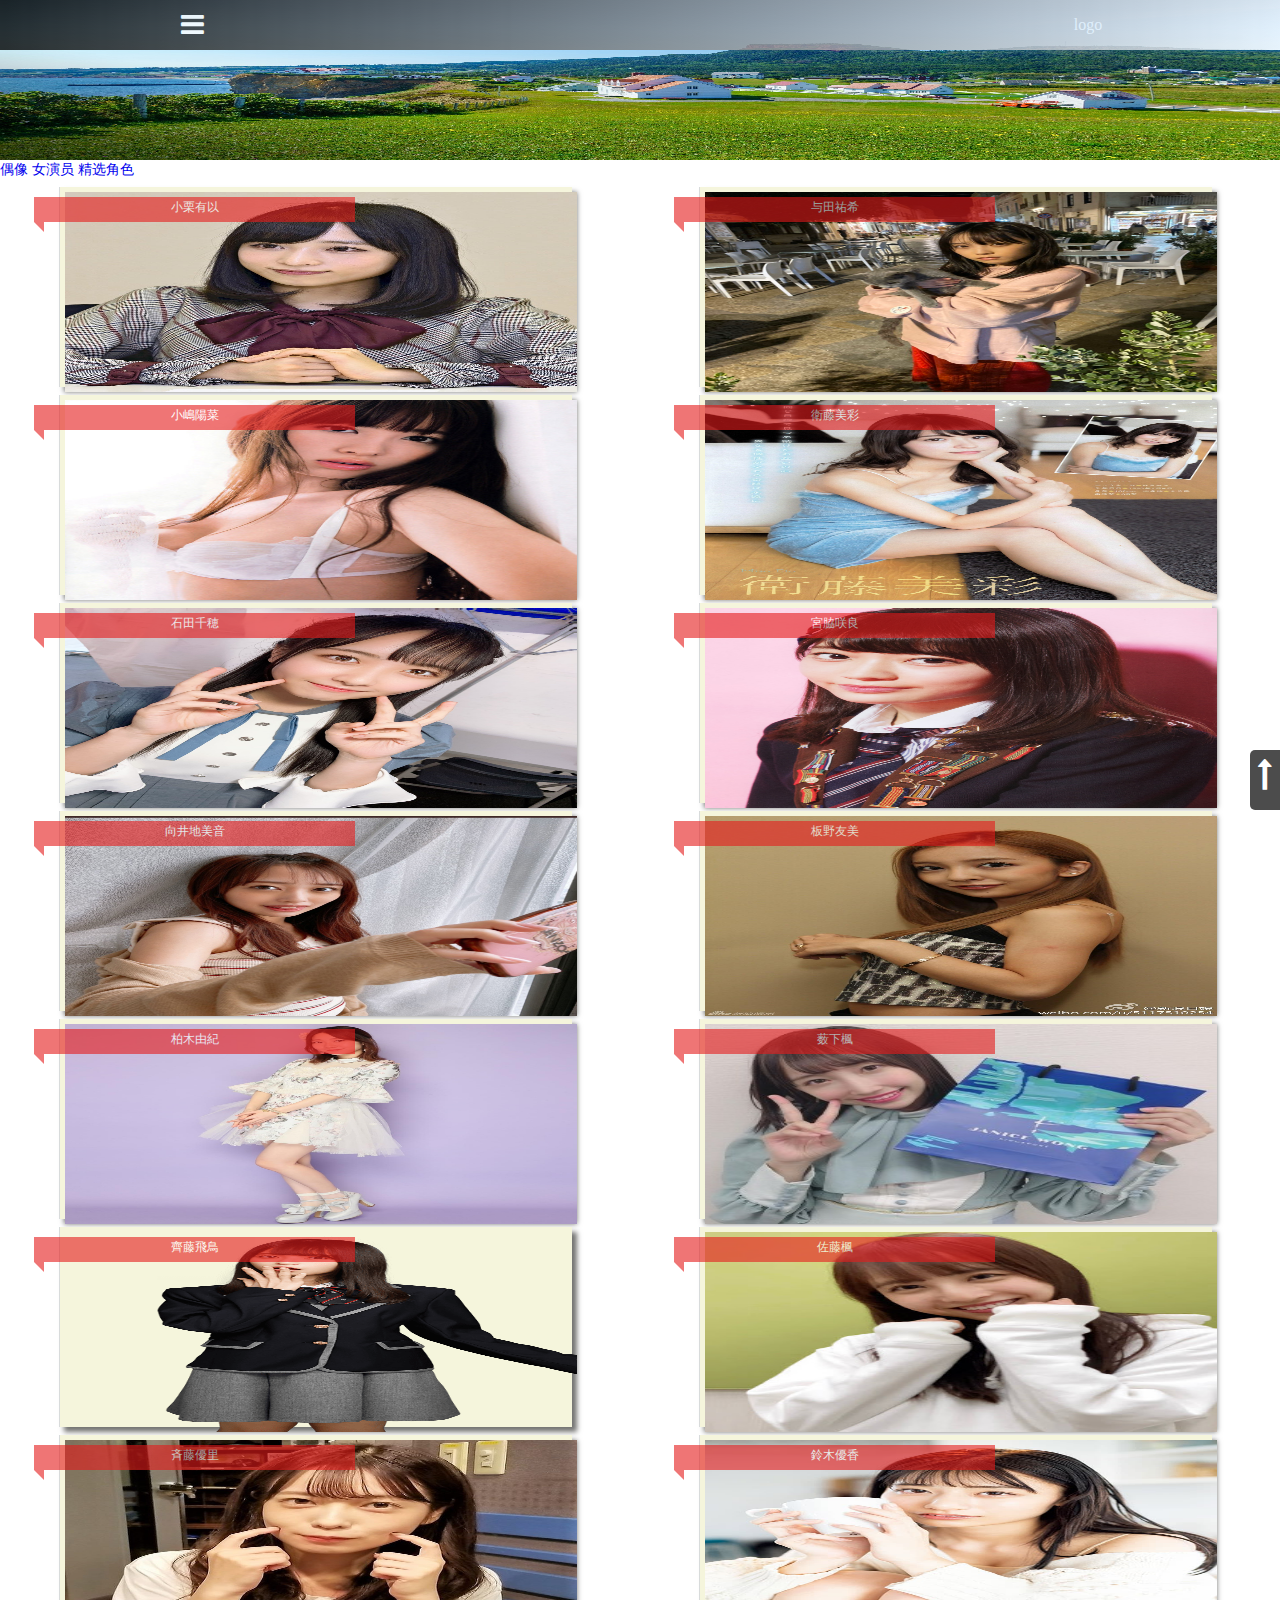
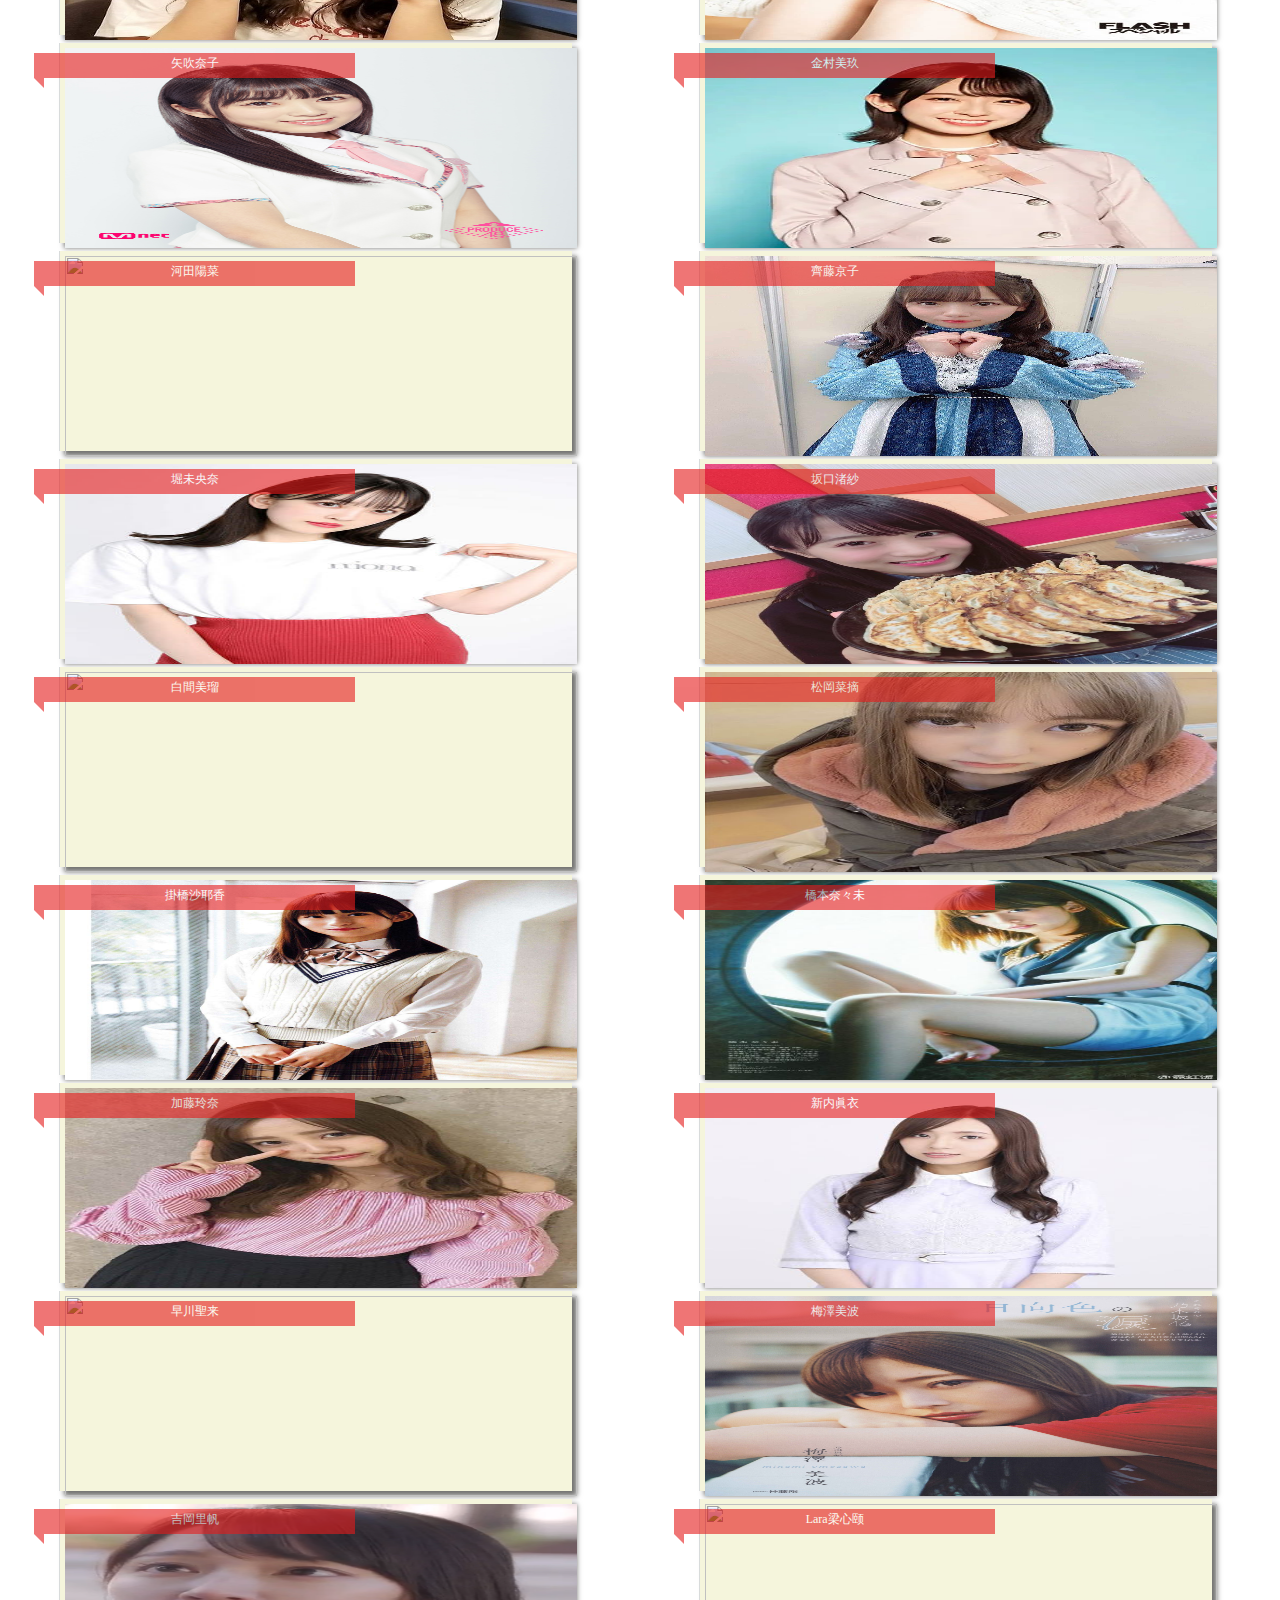
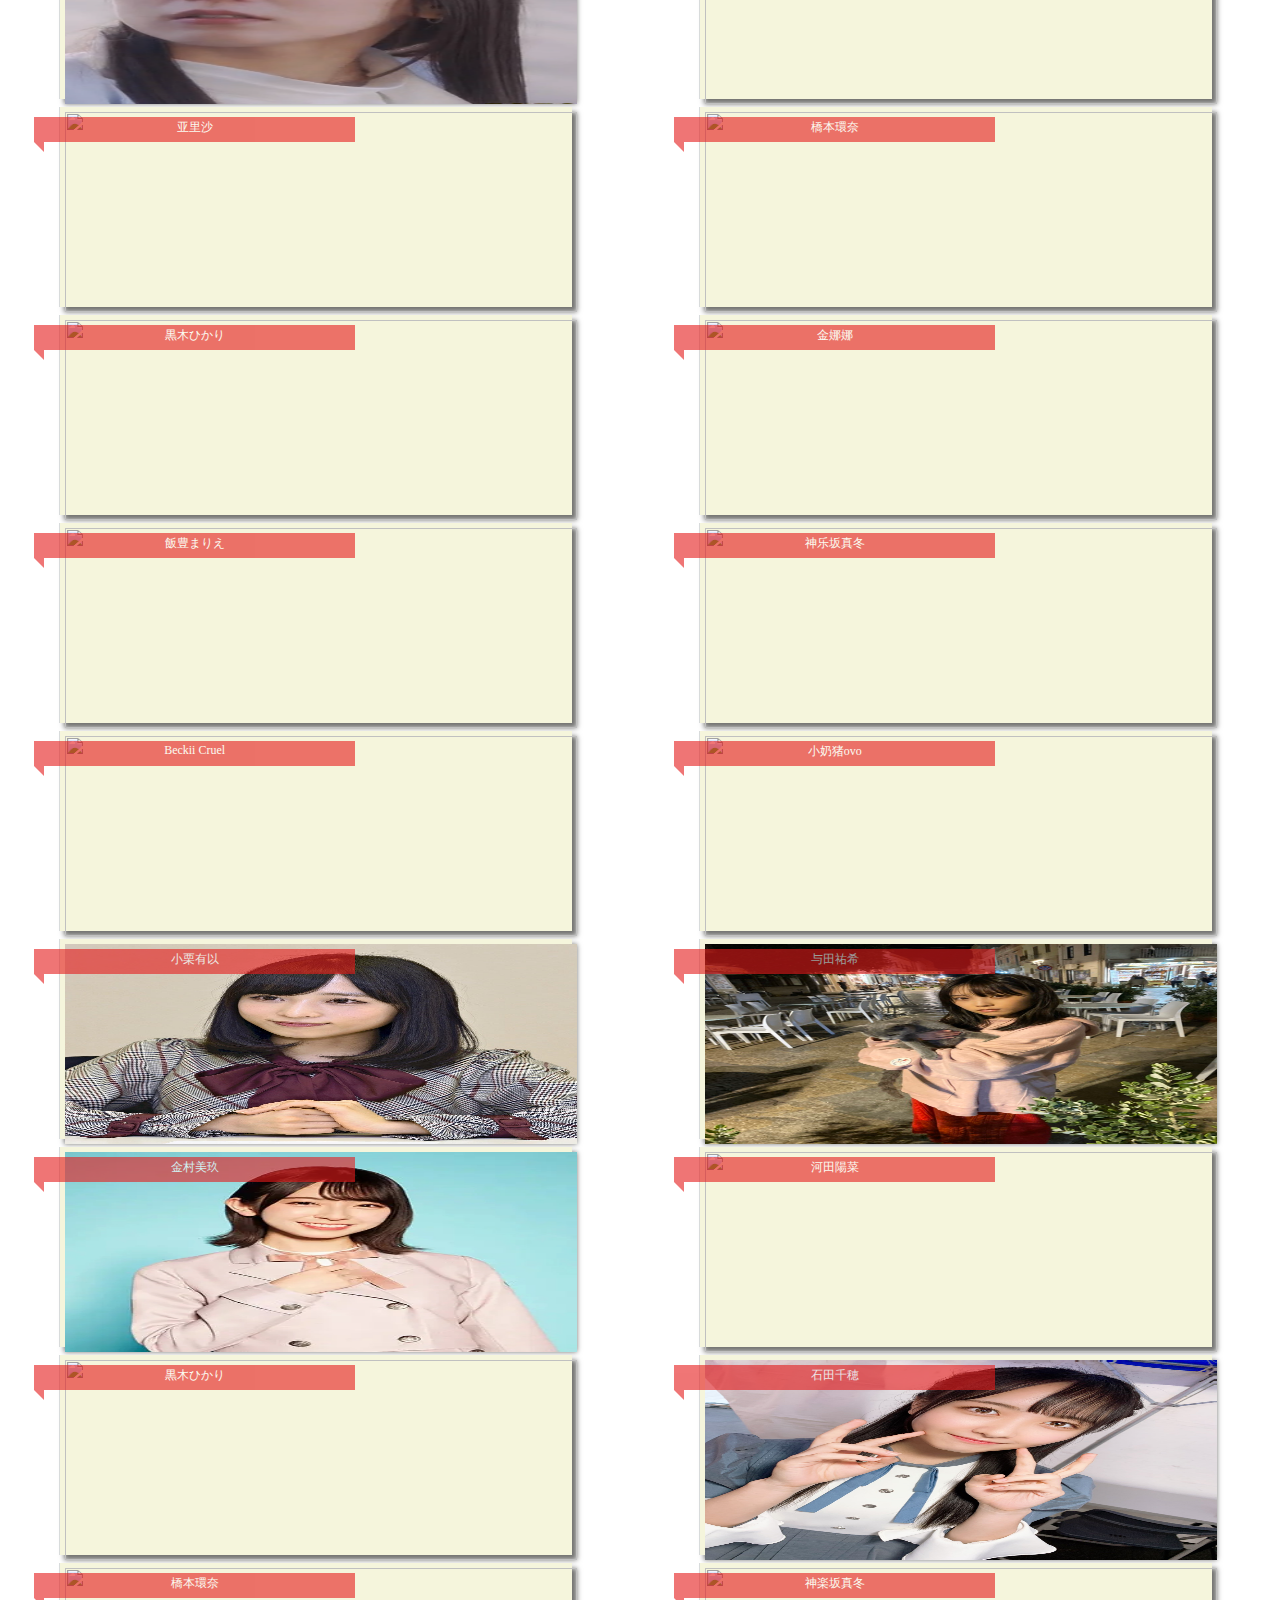
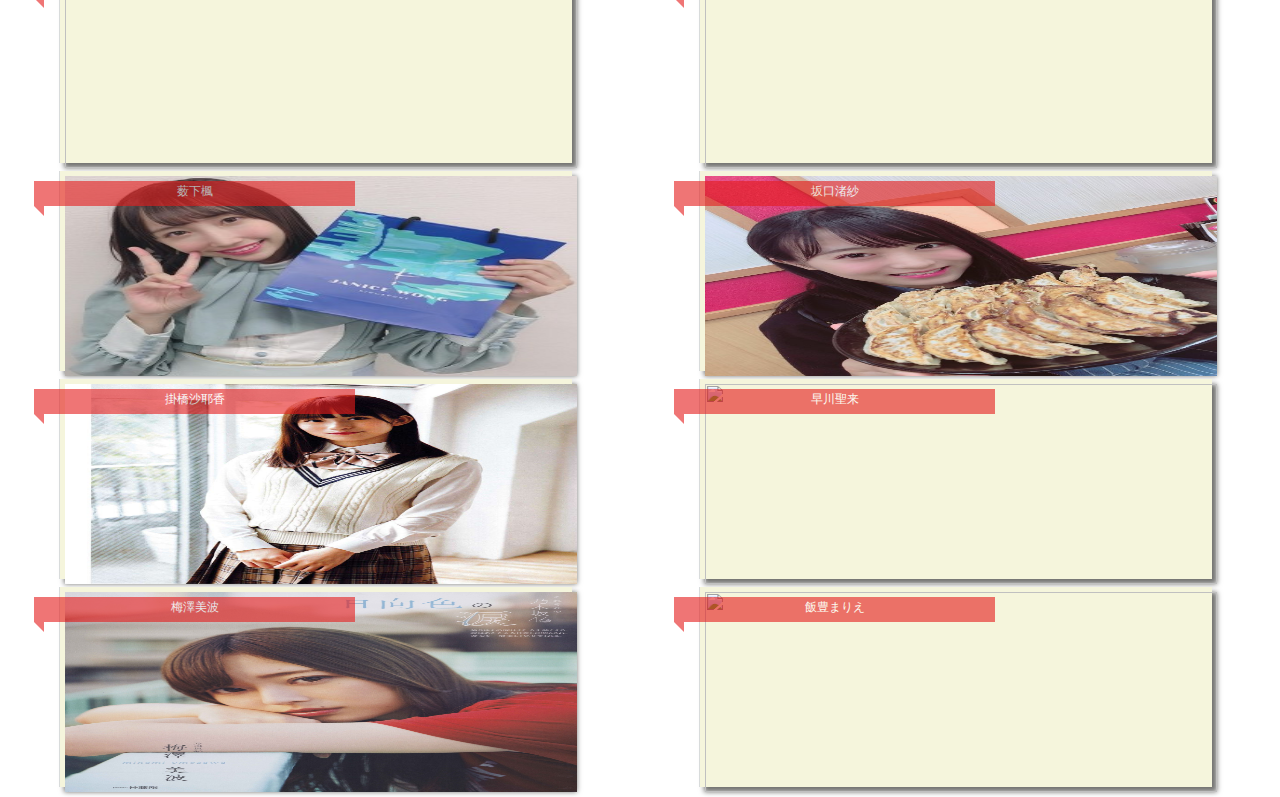
==== index.html @ 4a23c5b3 "idol" ====
<!DOCTYPE html>
<html lang="en">
<head>
    <meta charset="UTF-8">
    <meta http-equiv="X-UA-Compatible" content="IE=edge">
    <meta name="viewport" content="width=device-width, initial-scale=1.0">
    <title>lcx的偶像</title>
    <link rel="stylesheet" href="https://cdn.jsdelivr.net/npm/bootstrap@4.5.0/dist/css/bootstrap.min.css" integrity="sha384-9aIt2nRpC12Uk9gS9baDl411NQApFmC26EwAOH8WgZl5MYYxFfc+NcPb1dKGj7Sk" crossorigin="anonymous">
    <link rel="stylesheet" type="text/css" href="css/index.css">
    <link rel="stylesheet" href="font-awesome-4.7.0/css/font-awesome.min.css">
</head>
<body>
    <nav id="bar">
         <div class="n-l" id="open-bar">
            <button type="button"><i class="fa fa-bars fa-2x" aria-hidden="true" style="color: white;"></i></button>
         </div>
         <div class="n-c"></div>
         <div class="n-r">logo</div>
         <div class="bar-second">
             <div class="bar-second-item"><a href="javascript:;" class="link">偶像</a></div>
             <div class="bar-second-item"><a href="javascript:;" class="link">演员</a></div>
             <div class="bar-second-item"><a href="javascript:;" class="link">女优</a></div>
         </div>
    </nav>
    <div class="banner" id="receive-back-top"><img src="img/banner.jpg" width="100%" height="100%"></div>
    <nav class="d-flex justify-content-center">
        <div class="nav nav-tabs" id="nav-tab" role="tablist">
          <a class="nav-link active" id="nav-home-tab" data-toggle="tab" href="#idol" role="tab" aria-controls="nav-home" aria-selected="true">偶像</a>
          <a class="nav-link" id="nav-profile-tab" data-toggle="tab" href="#joyu" role="tab" aria-controls="nav-profile" aria-selected="false">女演员</a>
          <a class="nav-link" id="nav-contact-tab" data-toggle="tab" href="#jx" role="tab" aria-controls="nav-contact" aria-selected="false">精选角色</a>
        </div>
      </nav>
      <div class="tab-content" id="nav-tabContent">
        <div class="tab-pane fade show active" id="idol" role="tabpanel" aria-labelledby="nav-home-tab">
              <div class="r">
                  <div class="box" id="s1">
                        <div class="sign">
                            <div class="sign-t">小栗有以</div>
                            <div class="sign-b"></div>
                        </div>  
                        <div class="box-content"><img src="img/idol/小栗有以.jpg"></div>   
                  </div>
                  <div class="box" id="s2">
                        <div class="sign">
                            <div class="sign-t">与田祐希</div>
                            <div class="sign-b"></div>
                        </div>  
                        <div class="box-content"><img src="img/idol/与田祐希.jpg"></div>  
                  </div>
              </div><!--r--> 
              <div class="r">
                <div class="box" id="s3">
                    <div class="sign">
                        <div class="sign-t">小嶋陽菜</div>
                        <div class="sign-b"></div>
                    </div>
                    <div class="box-content"><img src="img/idol/小嶋阳菜.jpg"></div>
                </div>
                <div class="box" id="s4">
                    <div class="sign">
                        <div class="sign-t">衛藤美彩</div>
                        <div class="sign-b"></div>
                    </div>
                    <div class="box-content"><img src="img/idol/卫藤美彩.jpg"></div>
                </div>
            </div><!--r-->
            <div class="r">
                <div class="box" id="s5">
                    <div class="sign">
                        <div class="sign-t">石田千穂</div>
                        <div class="sign-b"></div>
                    </div>
                    <div class="box-content"><img src="img/idol/石田千穗.jpg"></div>
                </div>
                <div class="box" id="s6">
                    <div class="sign">
                        <div class="sign-t">宮脇咲良</div>
                        <div class="sign-b"></div>
                    </div>
                    <div class="box-content"><img src="img/idol/宫胁咲良.jpg"></div>
                </div>
            </div><!--r-->  
            <div class="r">
                <div class="box" id="s7">
                    <div class="sign">
                        <div class="sign-t">向井地美音</div>
                        <div class="sign-b"></div>
                    </div>
                    <div class="box-content"><img src="img/idol/向井地美音.png"></div>
                </div>
                <div class="box" id="s8">
                    <div class="sign">
                        <div class="sign-t">板野友美</div>
                        <div class="sign-b"></div>
                    </div>
                    <div class="box-content"><img src="img/idol/板野友美.jpg"></div>
                </div>
            </div><!--r-->   
            <div class="r">
                <div class="box" id="s9">
                    <div class="sign">
                        <div class="sign-t">柏木由紀</div>
                        <div class="sign-b"></div>
                    </div>
                    <div class="box-content"><img src="img/idol/柏木由纪.jpg"></div>
                </div>
                <div class="box" id="s10">
                    <div class="sign">
                        <div class="sign-t">薮下楓</div>
                        <div class="sign-b"></div>
                    </div>
                    <div class="box-content"><img src="img/idol/薮下枫.png"></div>
                </div>
            </div><!--r-->  
            <div class="r">
                <div class="box" id="s11">
                    <div class="sign">
                        <div class="sign-t">齊藤飛鳥</div>
                        <div class="sign-b"></div>
                    </div>
                    <div class="box-content"><img src="img/idol/斋藤飞鸟.png"></div>
                </div>
                <div class="box" id="s12">
                    <div class="sign">
                        <div class="sign-t">佐藤楓</div>
                        <div class="sign-b"></div>
                    </div>
                    <div class="box-content"><img src="img/idol/佐藤枫.png"></div>
                </div>
            </div><!--r-->
            <div class="r">
                <div class="box" id="s13">
                    <div class="sign">
                        <div class="sign-t">斉藤優里</div>
                        <div class="sign-b"></div>
                    </div>
                    <div class="box-content"><img src="img/idol/斉藤优里.jpg"></div>
                </div>
                <div class="box" id="s14">
                    <div class="sign">
                        <div class="sign-t">鈴木優香</div>
                        <div class="sign-b"></div>
                    </div>
                    <div class="box-content"><img src="img/idol/鈴木優香.jpg"></div>
                </div>
            </div><!--r-->  
            <div class="r">
                <div class="box" id="s15">
                    <div class="sign">
                        <div class="sign-t">矢吹奈子</div>
                        <div class="sign-b"></div>
                    </div>
                    <div class="box-content"><img src="img/idol/矢吹奈子.jpg"></div>
                </div>
                <div class="box" id="s16">
                    <div class="sign">
                        <div class="sign-t">金村美玖</div>
                        <div class="sign-b"></div>
                    </div>
                    <div class="box-content"><img src="img/idol/金村美玖.jpg"></div>
                </div>
            </div><!--r--> 
            <div class="r">
                <div class="box" id="s17">
                    <div class="sign">
                        <div class="sign-t">河田陽菜</div>
                        <div class="sign-b"></div>
                    </div>
                    <div class="box-content"><img src="https://i0.hdslb.com/bfs/article/1a921a3b283b0f89518cf39383d1ecdc8a4c3ae9.jpg@942w_1415h_progressive.webp"></div>
                </div>
                <div class="box" id="s18">
                    <div class="sign">
                        <div class="sign-t">齊藤京子</div>
                        <div class="sign-b"></div>
                    </div>
                    <div class="box-content"><img src="img/idol/齐藤京子.jpg"></div>
                </div>
            </div><!--r--> 
            <div class="r">
                <div class="box" id="s19">
                    <div class="sign">
                        <div class="sign-t">堀未央奈</div>
                        <div class="sign-b"></div>
                    </div>
                    <div class="box-content"><img src="img/idol/堀未央奈.png"></div>
                </div>
                <div class="box" id="s20">
                    <div class="sign">
                        <div class="sign-t">坂口渚紗</div>
                        <div class="sign-b"></div>
                    </div>
                    <div class="box-content"><img src="img/idol/坂口渚沙.jpg"></div>
                </div>
            </div><!--r--> 
            <div class="r">
                <div class="box" id="s21">
                    <div class="sign">
                        <div class="sign-t">白間美瑠</div>
                        <div class="sign-b"></div>
                    </div>
                    <div class="box-content"><img src="img/idol/白间美瑠.jpg"></div>
                </div>
                <div class="box" id="s22">
                    <div class="sign">
                        <div class="sign-t">松岡菜摘</div>
                        <div class="sign-b"></div>
                    </div>
                    <div class="box-content"><img src="img/idol/松冈菜摘.jpg"></div>
                </div>
            </div><!--r-->
            <div class="r">
                <div class="box" id="s23">
                    <div class="sign">
                        <div class="sign-t">掛橋沙耶香</div>
                        <div class="sign-b"></div>
                    </div>
                    <div class="box-content"><img src="img/idol/挂桥沙耶香.jpg"></div>
                </div>
                <div class="box" id="s24">
                    <div class="sign">
                        <div class="sign-t">橋本奈々未</div>
                        <div class="sign-b"></div>
                    </div>
                    <div class="box-content"><img src="img/idol/桥本奈奈末.jpg"></div>
                </div>
            </div><!--r-->
            <div class="r">
                <div class="box" id="s25">
                    <div class="sign">
                        <div class="sign-t">加藤玲奈</div>
                        <div class="sign-b"></div>
                    </div>
                    <div class="box-content"><img src="img/idol/加藤玲奈.jpg"></div>
                </div>
                <div class="box" id="s26">
                    <div class="sign">
                        <div class="sign-t">新内眞衣</div>
                        <div class="sign-b"></div>
                    </div>
                    <div class="box-content"><img src="img/idol/新内眞衣.jpg"></div>
                </div>
            </div><!--r-->
            <div class="r">
                <div class="box" id="s27">
                    <div class="sign">
                        <div class="sign-t">早川聖来</div>
                        <div class="sign-b"></div>
                    </div>
                    <div class="box-content"><img src="https://gimg2.baidu.com/image_search/src=http%3A%2F%2Fimglf6.nosdn0.126.net%2Fimg%2FN01EMXM3eVcrRmU5N3VXZ0JlNDA1YnNHQjBpcUpub0VacTU3andpUGJ0RC9TTyt5eGRKd3F3PT0.jpg%3FimageView%26thumbnail%3D1680x0%26quality%3D96%26stripmeta%3D0%26type%3Djpg&refer=http%3A%2F%2Fimglf6.nosdn0.126.net&app=2002&size=f9999,10000&q=a80&n=0&g=0n&fmt=jpeg?sec=1637222295&t=ecaecf03184fb84f9c1bf290fd1bba76"></div>
                </div>
                <div class="box" id="s28">
                    <div class="sign">
                        <div class="sign-t">梅澤美波</div>
                        <div class="sign-b"></div>
                    </div>
                    <div class="box-content"><img src="img/idol/梅泽美波.jpg"></div>
                </div>
            </div><!--r-->
        </div><!--tab-pane-->
        <div class="tab-pane fade" id="joyu" role="tabpanel" aria-labelledby="nav-profile-tab">
            <div class="r">
                <div class="box" id="s29">
                    <div class="sign">
                        <div class="sign-t">吉岡里帆</div>
                        <div class="sign-b"></div>
                    </div>
                    <div class="box-content"><img src="img/idol/riho.png"></div>
                </div>
                <div class="box" id="s30">
                    <div class="sign">
                        <div class="sign-t">Lara梁心颐</div>
                        <div class="sign-b"></div>
                    </div>
                    <div class="box-content"><img src="https://besa-lcx.github.io/rank/img/joyu/lara-2.png"></div>
                </div>
            </div><!--r-->
            <div class="r">
                <div class="box" id="s31">
                    <div class="sign">
                        <div class="sign-t">亚里沙</div>
                        <div class="sign-b"></div>
                    </div>
                    <div class="box-content"><img src="https://besa-lcx.github.io/rank/img/joyu/1.2485424044373048727.jpg"></div>
                </div>
                <div class="box" id="s32">
                    <div class="sign">
                        <div class="sign-t">橋本環奈</div>
                        <div class="sign-b"></div>
                    </div>
                    <div class="box-content"><img src="https://besa-lcx.github.io/rank/img/joyu/2.p2494249026.jpg"></div>
                </div>
            </div><!--r-->
            <div class="r">
                <div class="box" id="s33">
                    <div class="sign">
                        <div class="sign-t">黒木ひかり</div>
                        <div class="sign-b"></div>
                    </div>
                    <div class="box-content"><img src="https://img9.doubanio.com/view/photo/l/public/p2628568566.webp"></div>
                </div>
                <div class="box" id="s34">
                    <div class="sign">
                        <div class="sign-t">金娜娜</div>
                        <div class="sign-b"></div>
                    </div>
                    <div class="box-content"><img src="https://besa-lcx.github.io/rank/img/joyu/%E9%87%91%E5%A8%9C%E5%A8%9C.PNG"></div>
                </div>
            </div><!--r-->
            <div class="r">
                <div class="box" id="s35">
                    <div class="sign">
                        <div class="sign-t">飯豊まりえ</div>
                        <div class="sign-b"></div>
                    </div>
                    <div class="box-content"><img src="https://besa-lcx.github.io/rank/img/joyu/%E9%A5%AD%E4%B8%B0%E4%B8%87%E7%90%86%E6%B1%9F.jpg"></div>
                </div>
                <div class="box" id="s36">
                    <div class="sign">
                        <div class="sign-t">神乐坂真冬</div>
                        <div class="sign-b"></div>
                    </div>
                    <div class="box-content"><img src="https://besa-lcx.github.io/rank/img/joyu/%E7%A5%9E%E4%B9%90%E5%9D%82%E7%9C%9F%E5%86%AC.jpg"></div>
                </div>
            </div><!--r-->
            <div class="r">
                <div class="box" id="s37">
                    <div class="sign">
                        <div class="sign-t">Beckii Cruel</div>
                        <div class="sign-b"></div>
                    </div>
                    <div class="box-content"><img src="https://besa-lcx.github.io/rank/img/joyu/%E8%B4%9D%E9%BD%90%C2%B7%E5%BA%93%E5%B0%94.jpg"></div>
                </div>
                <div class="box" id="s38">
                    <div class="sign">
                        <div class="sign-t">小奶猪ovo</div>
                        <div class="sign-b"></div>
                    </div>
                    <div class="box-content"><img src="https://besa-lcx.github.io/rank/img/joyu/%E5%B0%8F%E5%A5%B6%E7%8C%AAovo.jpg"></div>
                </div>
            </div><!--r-->
        </div>
        <div class="tab-pane fade" id="jx" role="tabpanel" aria-labelledby="nav-contact-tab">
            <div class="r">
                <div class="box" id="s39">
                    <div class="sign">
                        <div class="sign-t">小栗有以</div>
                        <div class="sign-b"></div>
                    </div>
                    <div class="box-content"><img src="img/idol/小栗有以.jpg"></div>
                </div>
                <div class="box" id="s40">
                    <div class="sign">
                        <div class="sign-t">与田祐希</div>
                        <div class="sign-b"></div>
                    </div>
                    <div class="box-content"><img src="img/idol/与田祐希.jpg"></div>
                </div>
            </div><!--r-->
            <div class="r">
                <div class="box" id="s41">
                    <div class="sign">
                        <div class="sign-t">金村美玖</div>
                        <div class="sign-b"></div>
                    </div>
                    <div class="box-content"><img src="img/idol/金村美玖.jpg"></div>
                </div>
                <div class="box" id="s42">
                    <div class="sign">
                        <div class="sign-t">河田陽菜</div>
                        <div class="sign-b"></div>
                    </div>
                    <div class="box-content"><img src="https://i0.hdslb.com/bfs/article/1a921a3b283b0f89518cf39383d1ecdc8a4c3ae9.jpg@942w_1415h_progressive.webp"></div>
                </div>
            </div><!--r-->
            <div class="r">
                <div class="box" id="s43">
                    <div class="sign">
                        <div class="sign-t">黒木ひかり</div>
                        <div class="sign-b"></div>
                    </div>
                    <div class="box-content"><img src="https://img9.doubanio.com/view/photo/l/public/p2628568566.webp"></div>
                </div>
                <div class="box" id="s44">
                    <div class="sign">
                        <div class="sign-t">石田千穂</div>
                        <div class="sign-b"></div>
                    </div>
                    <div class="box-content"><img src="img/idol/石田千穗.jpg"></div>
                </div>
            </div><!--r-->
            <div class="r">
                <div class="box" id="s45">
                    <div class="sign">
                        <div class="sign-t">橋本環奈</div>
                        <div class="sign-b"></div>
                    </div>
                    <div class="box-content"><img src="https://besa-lcx.github.io/rank/img/joyu/2.p2494249026.jpg"></div>
                </div>
                <div class="box" id="s46">
                    <div class="sign">
                        <div class="sign-t">神楽坂真冬</div>
                        <div class="sign-b"></div>
                    </div>
                    <div class="box-content"><img src="https://besa-lcx.github.io/rank/img/joyu/%E7%A5%9E%E4%B9%90%E5%9D%82%E7%9C%9F%E5%86%AC.jpg"></div>
                </div>
            </div><!--r-->
            <div class="r">
                <div class="box" id="s47">
                    <div class="sign">
                        <div class="sign-t">薮下楓</div>
                        <div class="sign-b"></div>
                    </div>
                    <div class="box-content"><img src="img/idol/薮下枫.png"></div>
                </div>
                <div class="box" id="s48">
                    <div class="sign">
                        <div class="sign-t">坂口渚紗</div>
                        <div class="sign-b"></div>
                    </div>
                    <div class="box-content"><img src="img/idol/坂口渚沙.jpg"></div>
                </div>
            </div><!--r-->
            <div class="r">
                <div class="box" id="s49">
                    <div class="sign">
                        <div class="sign-t">掛橋沙耶香</div>
                        <div class="sign-b"></div>
                    </div>
                    <div class="box-content"><img src="img/idol/挂桥沙耶香.jpg"></div>
                </div>
                <div class="box" id="s50">
                    <div class="sign">
                        <div class="sign-t">早川聖来</div>
                        <div class="sign-b"></div>
                    </div>
                    <div class="box-content"><img src="https://gimg2.baidu.com/image_search/src=http%3A%2F%2Fimglf6.nosdn0.126.net%2Fimg%2FN01EMXM3eVcrRmU5N3VXZ0JlNDA1YnNHQjBpcUpub0VacTU3andpUGJ0RC9TTyt5eGRKd3F3PT0.jpg%3FimageView%26thumbnail%3D1680x0%26quality%3D96%26stripmeta%3D0%26type%3Djpg&refer=http%3A%2F%2Fimglf6.nosdn0.126.net&app=2002&size=f9999,10000&q=a80&n=0&g=0n&fmt=jpeg?sec=1637222295&t=ecaecf03184fb84f9c1bf290fd1bba76"></div>
                </div>
            </div><!--r-->
            <div class="r">
                <div class="box" id="s51">
                    <div class="sign">
                        <div class="sign-t">梅澤美波</div>
                        <div class="sign-b"></div>
                    </div>
                    <div class="box-content"><img src="img/idol/梅泽美波.jpg"></div>
                </div>
                <div class="box" id="s52">
                    <div class="sign">
                        <div class="sign-t">飯豊まりえ</div>
                        <div class="sign-b"></div>
                    </div>
                    <div class="box-content"><img src="https://besa-lcx.github.io/rank/img/joyu/%E9%A5%AD%E4%B8%B0%E4%B8%87%E7%90%86%E6%B1%9F.jpg"></div>
                </div>
            </div><!--r-->
        </div>
      </div><!--tab-content-->
     
  <!--模态框-->
      <div class="modol">
           <p class="d-flex justify-content-center" id="close"><i class="fa fa-2x fa-window-close" aria-hidden="true"></i></p>
           <div class="header-img">
               <img src="">
               <div class="header-img-squre"><img src=""></div>
            </div>
           <div class="card p-0 m-0">
               <div class="card-body p-0 m-0">
                   <div class="r">
                       <div class="col-6 border-right" id="l-c">
                           <p class="bg-info text-white text-center"></p>
                           <p></p>
                           <p></p>
                           <p></p>
                           <p></p>
                       </div>
                       <div class="col-6" id="r-c">
                           <p></p>
                           <p></p>
                           <p></p>
                           <p></p>
                           <p></p>
                       </div>
                   </div><!--r-->
                   <p class="bg-success text-white pl-1" style="width: 70%;margin: 0;margin-top:5px;margin-bottom: 5px;border-radius: 0px 10px 10px 0px;">更多照片</p>
                   <div class="d-flex">
                       <div class="photo"><img src=""></div>
                       <div class="photo"><img src=""></div>
                   </div><!--r-->
                   <div id="receive-bottom"></div>
               </div><!--card-body-->
           </div><!--card-->
           <div class="scroll-tishi">
               <div class="s-t-up"><a href="#close"><i class="fa fa-long-arrow-up" aria-hidden="true"></i></a></div>
               <div class="s-t-text">滚动</div>
               <div class="s-t-down"><a href="#receive-bottom"><i class="fa fa-long-arrow-down" aria-hidden="true"></i></a></div>
           </div><!--scroll-tishi-->
           <div class="back-top" title="返回顶部"><a href="#receive-back-top"><i class="fa fa-2x fa-long-arrow-up" aria-hidden="true"></i></a></div>
      </div>
<script src="https://cdn.jsdelivr.net/npm/jquery@3.5.1/dist/jquery.slim.min.js" integrity="sha384-DfXdz2htPH0lsSSs5nCTpuj/zy4C+OGpamoFVy38MVBnE+IbbVYUew+OrCXaRkfj" crossorigin="anonymous"></script>
<script src="https://cdn.jsdelivr.net/npm/popper.js@1.16.0/dist/umd/popper.min.js" integrity="sha384-Q6E9RHvbIyZFJoft+2mJbHaEWldlvI9IOYy5n3zV9zzTtmI3UksdQRVvoxMfooAo" crossorigin="anonymous"></script>
<script src="https://cdn.jsdelivr.net/npm/bootstrap@4.5.0/dist/js/bootstrap.min.js" integrity="sha384-OgVRvuATP1z7JjHLkuOU7Xw704+h835Lr+6QL9UvYjZE3Ipu6Tp75j7Bh/kR0JKI" crossorigin="anonymous"></script>    
<script src="js/jquery-3.5.1.min.js"></script>
<script src="js/modol.js"></script>
<script>
    $("#open-bar").click(function(){
          $(".bar-second").slideToggle("1000");
    });
</script>
</body>
</html>
---- css/index.css ----
*{
    margin: 0;
    padding: 0;
    list-style: none;
    text-decoration: none;
}
#bar{
    position: fixed;
    top: 0;
    left: 0;
    display: flex;
    width: 100%;
    height: 50px;
    opacity: 0.8;
    background-image:linear-gradient(to right,black ,white);
    z-index: 100;
}
.n-l,.n-r{
    width: 30%;
    height: 100%;
}
.n-c{
    width: 40%;
    height: 100%;
}
.n-l i{
 width: 100%;
 height: 100%;
  line-height: 50px;
  text-align: center;
}
.n-l>button{
    width: 100%;
    height: 100%;
    background: none;
    border-style: none;
}
.n-r{
    color: white;
    text-align: center;
    line-height: 50px;
}
.banner{
    width: 100%;
    height: 160px;
}
.banner>img{
    width: 100%;
    height: 100%;
}
.bar-second{
    position: absolute;
    top: 50px;
    left: 0;
    width: 30%;
    height: 100px;
    background-color: black;
    opacity: 0.8;
    display: none;
}
/*测试盒子*/
.text-box{
    width: 100%;
    height: 500px;
}
.bar-second-item:nth-child(1){
    margin-top: 3px;
}
.bar-second-item{
    width: 100%;
    margin-bottom: 5px;
    padding-top: 5px;
    padding-bottom: 3px;
}
.bar-second-item>a{
    display: block;
    text-align: center;
    color: white;
    font-size: 14px;
    
}
.bar-second-item>a:hover{
    background-color: rgb(6, 102, 109);
    border-radius: 5px;
    color: white;
}
.nav-link{
    font-size: 14px;
}
.r{
    display: flex;
    justify-content: space-around;
    margin-top: 8px;
}
.box{
    position: relative;
    width: 40%;
    height: 200px;
    margin-right: 10px;
    background-color: beige;
    box-shadow: rgb(116, 116, 114) 5px 5px 5px;
    border-left:1px solid rgb(216, 219, 219);
}
.box-content{
    width: 100%;
    height: 100%;
    padding: 5px;
}
.box-content>img{
    width: 100%;
    height: 100%;
}
.sign{
    position: absolute;
    width: 62%;
    height: 15%;
    top: 5%;
    left: -5%;
    opacity: 0.6;
}
.sign-t{
    width: 100%;
    height: 70%;
    background-color: rgb(230, 27, 27);
    color: white;
    text-align: center;
    padding: 2px;
    font-size: 12px;
}
.sign-b/*三角形*/{
    width: 0;
    height: 0;
    border-top:10px solid rgb(230, 27, 27);
    border-left:10px solid transparent;
}
.modol{
    position:fixed;
    bottom: 0;
    left: 0;
    width: 100%;
    height: 0;
    background-color: rgb(250, 243, 243);
    border-radius: 10px;
    overflow-y: scroll;
  /* animation: first 3s infinite;
    -webkit-animation: first 3s infinite;*/
    transition: all ease 0.5s; 
}/*
@keyframes first{
    0%{border: 3px solid rgb(51, 243, 109);}
    50%{border:3px solid rgb(5, 44, 70);}
    100%{border: 3px solid rgb(243, 51, 51);}
}*/
.box:hover{
    cursor: pointer;
}
.modol p{
    font-size: 14px;
}
.modol p:hover{
    cursor: pointer;
}
.header-img{
    position: relative;
    width: 100%;
    height: 30%;
}
.header-img-squre{
    position: absolute;
    right: 0;
    bottom: 3%;
    width: 16%;
    height: 25%;
    border-radius: 50%;
}
.header-img-squre>img{
    width: 100%;
    height: 100%;
    border-radius: 50%;
}
.header-img>img{
    width: 100%;
    height: 100%;
}
#l-c p,#r-c p{
    margin: 0;
    padding: 0;
    margin-top: 5px;
}
#l-c p:nth-child(1){
    border-radius: 0px 5px 5px 0px;
}
.photo{
    width: 40%;
    height: 200px;
    margin-left: 5px;
}
.photo>img{
    width: 100%;
    height: 100%;
}
#close{
    margin: 0;
    padding: 0;
}
.scroll-tishi{
    position: absolute;
    bottom: 30%;
    right: 0;
    width: 30px;
    height: 100px;
    background-color: black;
    animation:bt 2.5s infinite;
    -webkit-animation: bt 2.5s infinite;
    padding-top: 3px;
    opacity: 0.7;
    border-radius: 10px 0px 0px 10px;
}
@keyframes bt{
    0%{background-color: black;}
    100%{background-color: cadetblue;}
}
.scroll-tishi a{
    color: white;
}
.scroll-tishi a:hover{
    color: turquoise;
}
.s-t-up,.s-t-text,.s-t-down{
    color: white;
    text-align: center;
}
.back-top{
    position: fixed;
    bottom: 10%;
    right: 0;
    width: 30px;
    height: 60px;
    background-color: black;
    opacity: 0.7;
    color: white;
    border-radius: 5px 0px 0px 5px;
    z-index: -1;
}
.back-top>a{
    display: block;
    color: white;
    text-align: center;
    line-height: 60px;
}
@media screen and (max-width:760px) and (min-width:375px){
    .banner{
        height: 160px;
    }
    .box{
        height: 200px;
    }
    .photo{
        height: 200px;
    }
    .header-img{
        height: 30%;
    }
}
@media screen and (max-width:374px) and (min-width:200px) {
    .banner{
        height: 150px;
    }
    .box{
        height: 190px;
    }
    .photo{
        height: 190px;
    }
    .header-img{
        height: 29%;
    }

}
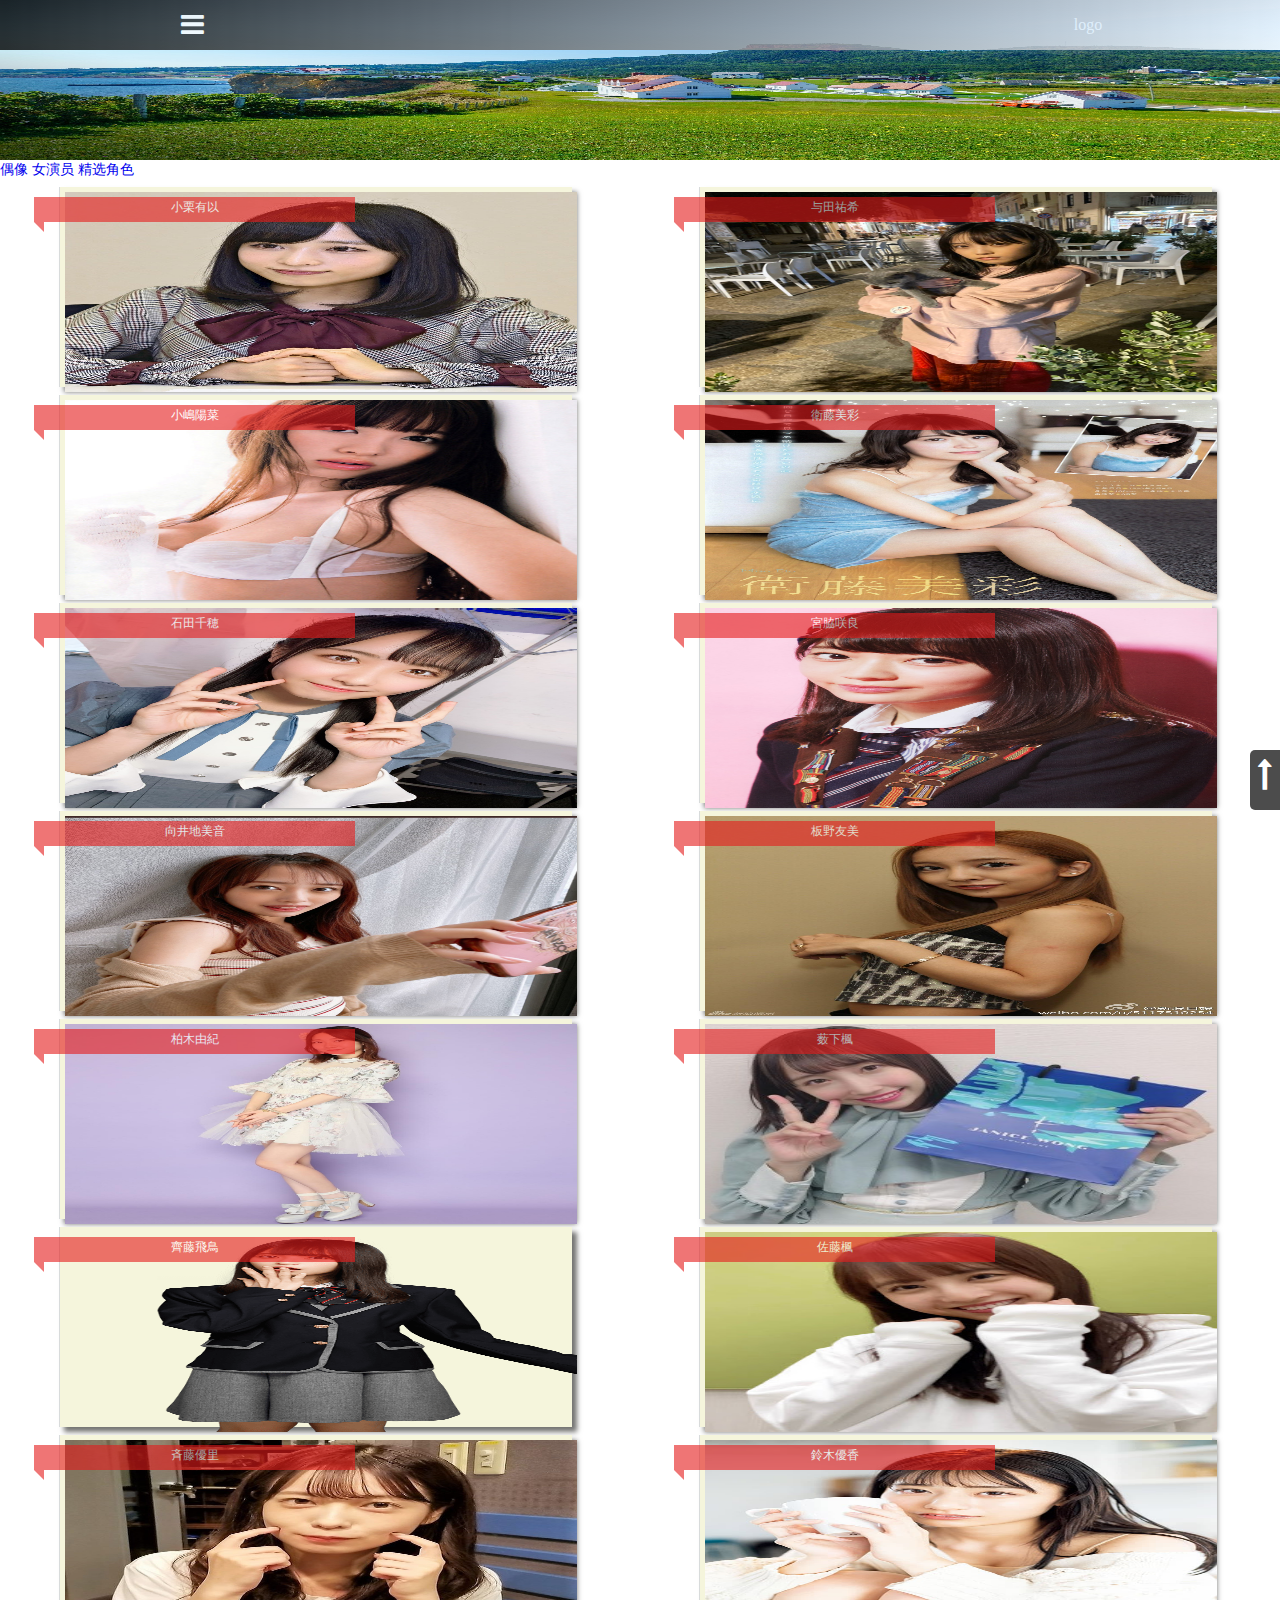
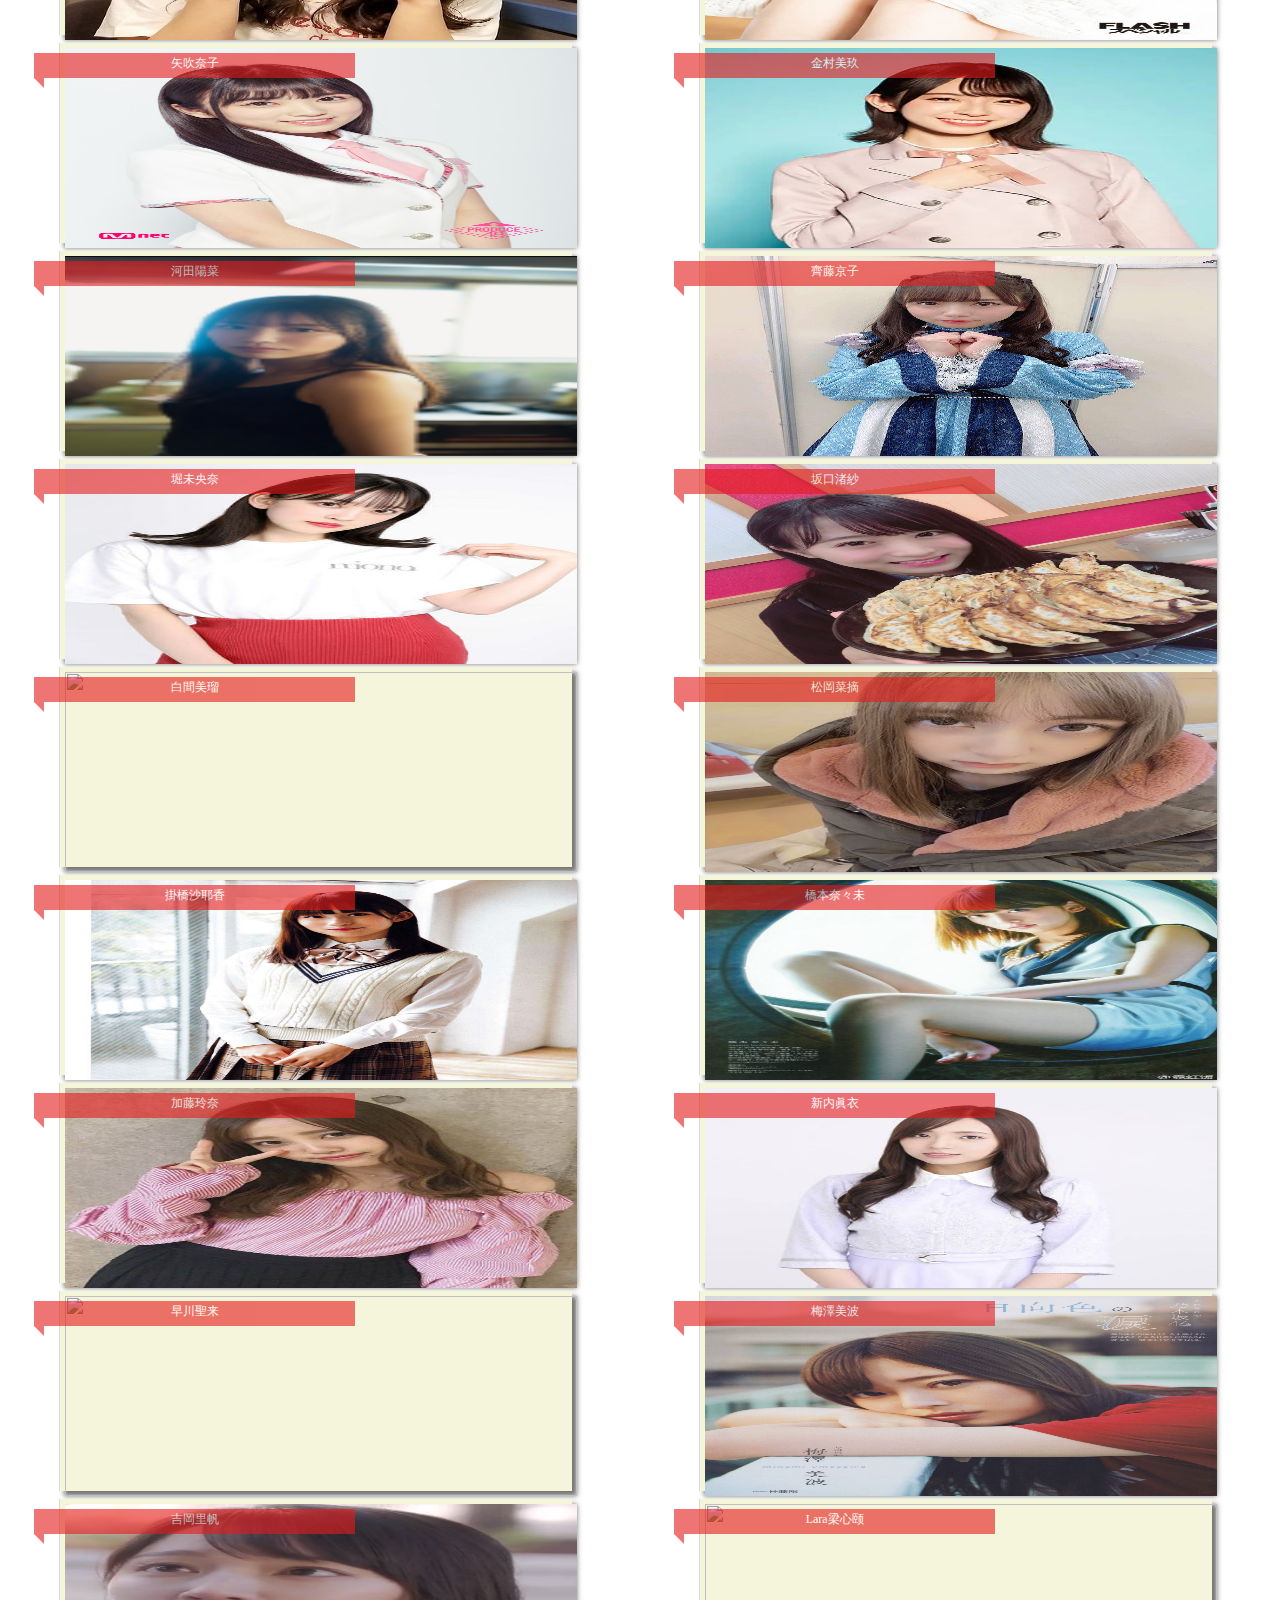
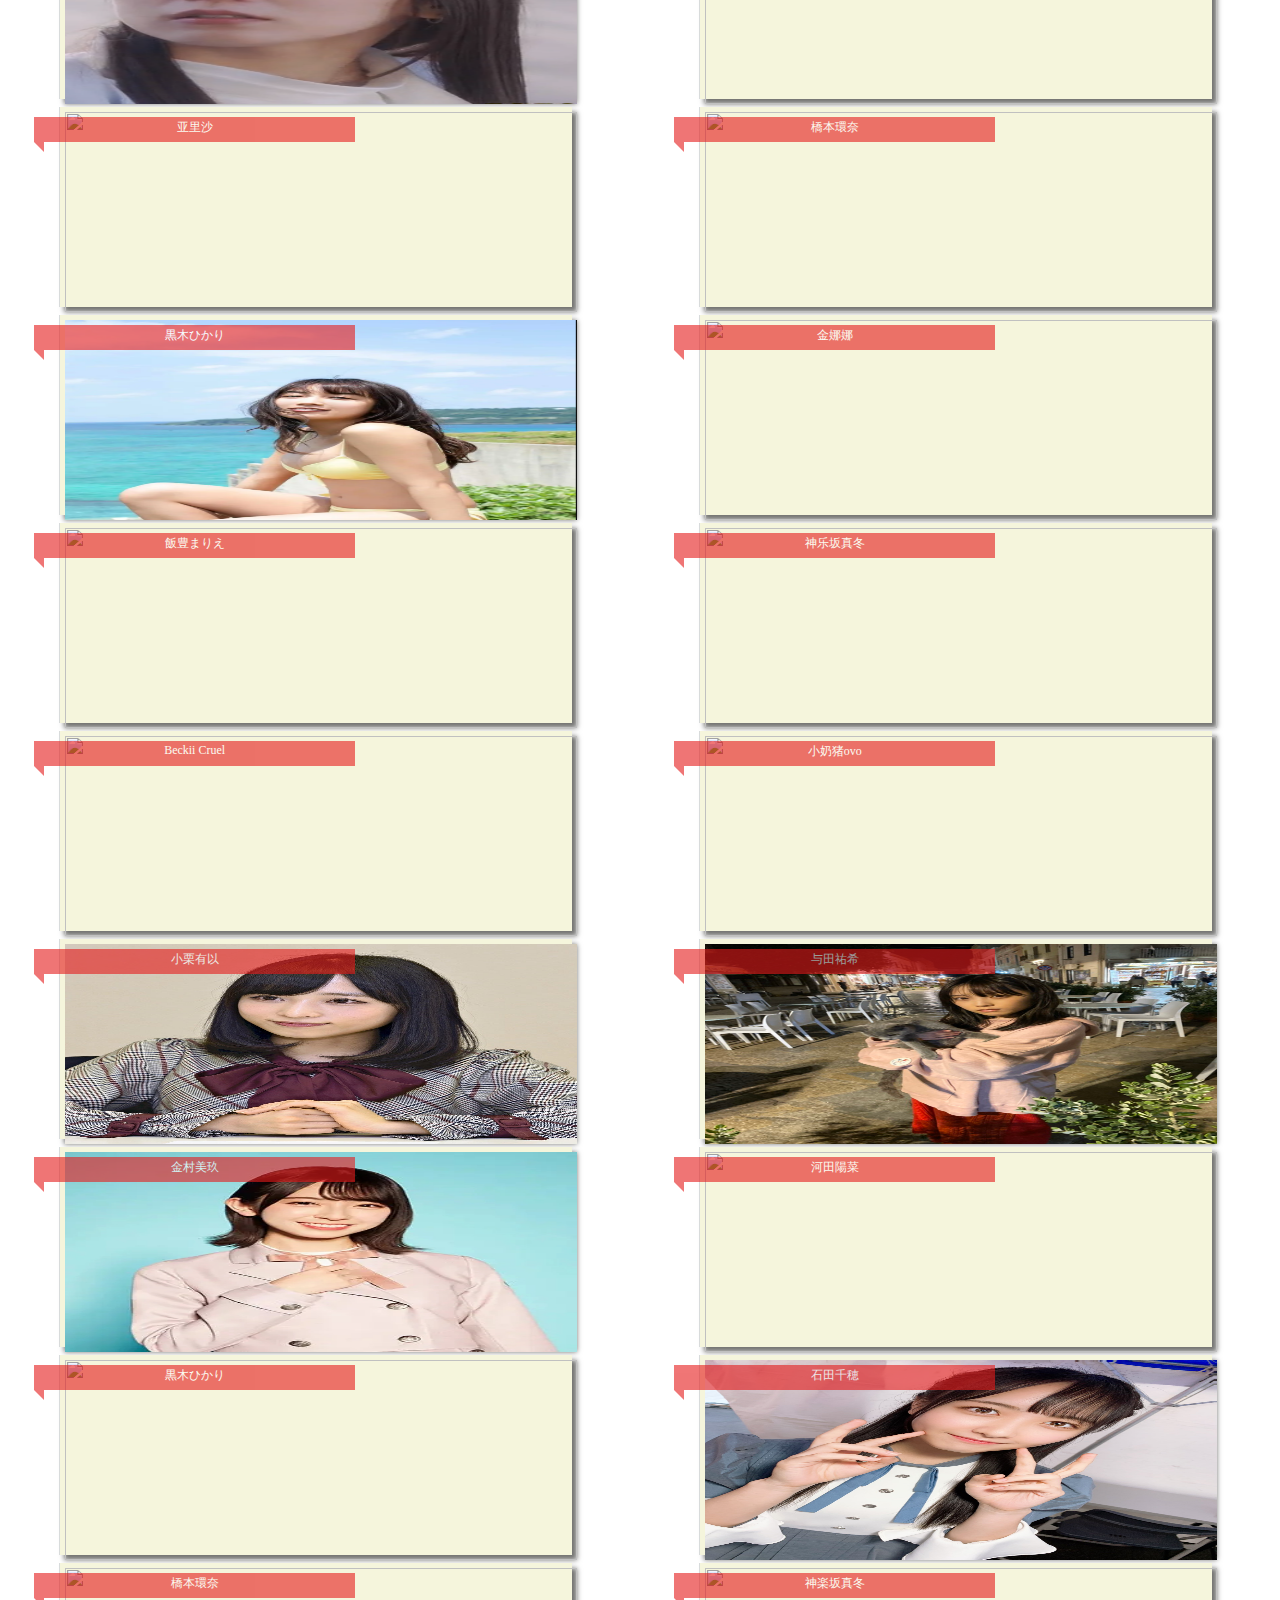
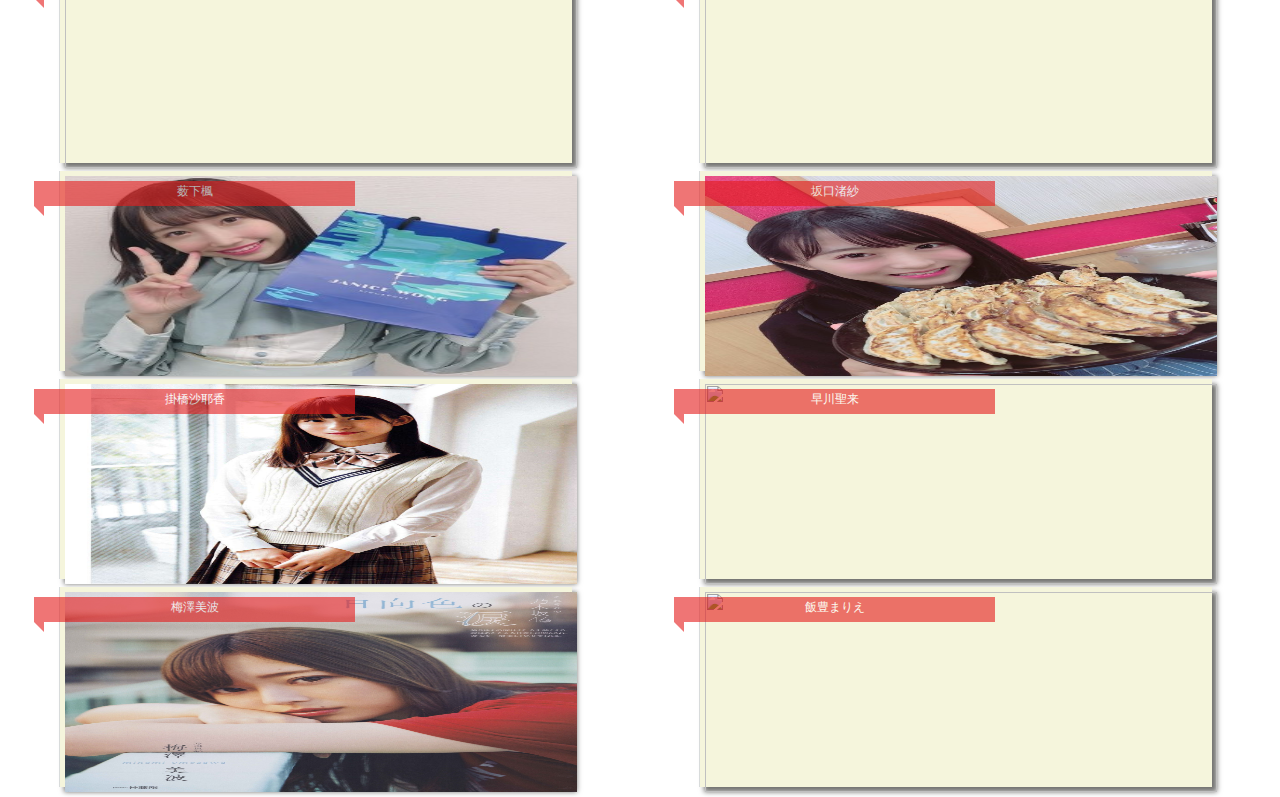
==== commit e5102f8b: "idol-x-2" ====
--- a/index.html
+++ b/index.html
@@ -166,7 +166,7 @@
                         <div class="sign-t">河田陽菜</div>
                         <div class="sign-b"></div>
                     </div>
-                    <div class="box-content"><img src="https://i0.hdslb.com/bfs/article/1a921a3b283b0f89518cf39383d1ecdc8a4c3ae9.jpg@942w_1415h_progressive.webp"></div>
+                    <div class="box-content"><img src="img/idol/hina.png"></div>
                 </div>
                 <div class="box" id="s18">
                     <div class="sign">
@@ -296,7 +296,7 @@
                         <div class="sign-t">黒木ひかり</div>
                         <div class="sign-b"></div>
                     </div>
-                    <div class="box-content"><img src="https://img9.doubanio.com/view/photo/l/public/p2628568566.webp"></div>
+                    <div class="box-content"><img src="img/idol/黑木光_header.png"></div>
                 </div>
                 <div class="box" id="s34">
                     <div class="sign">
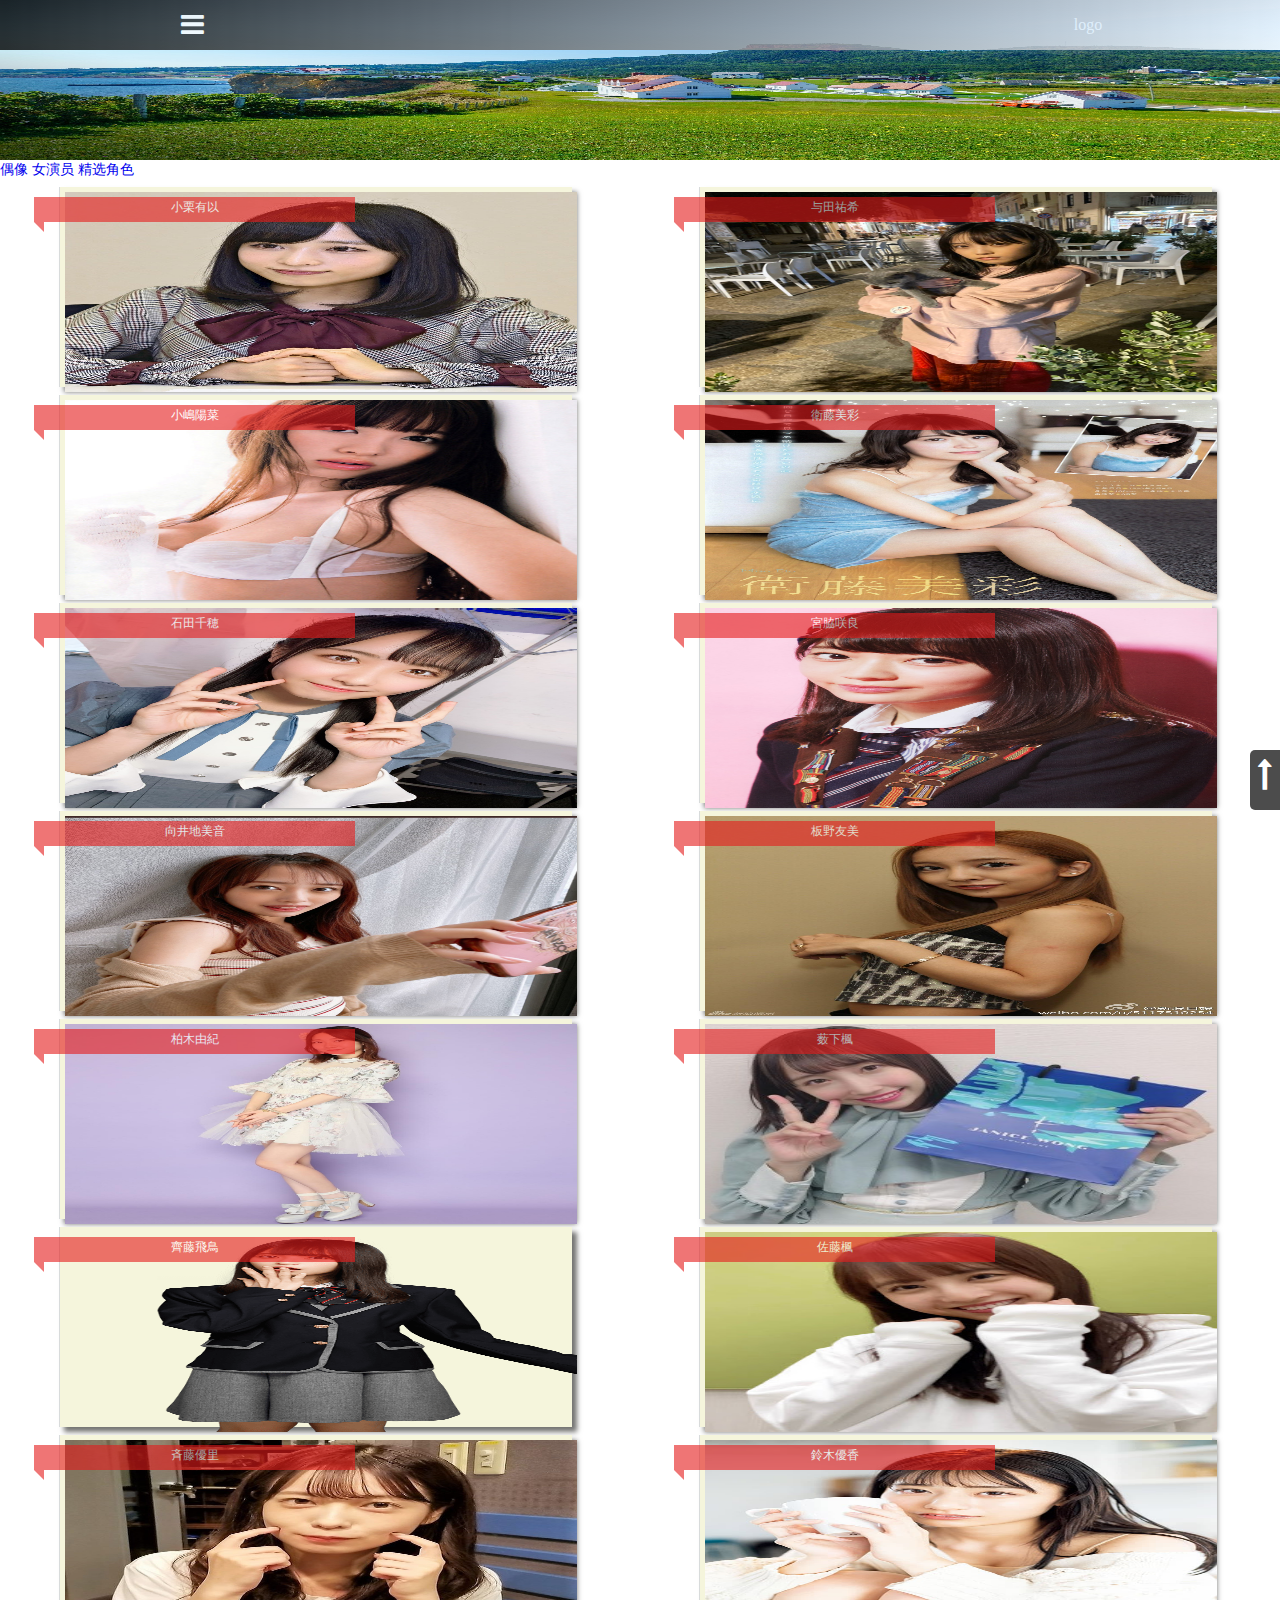
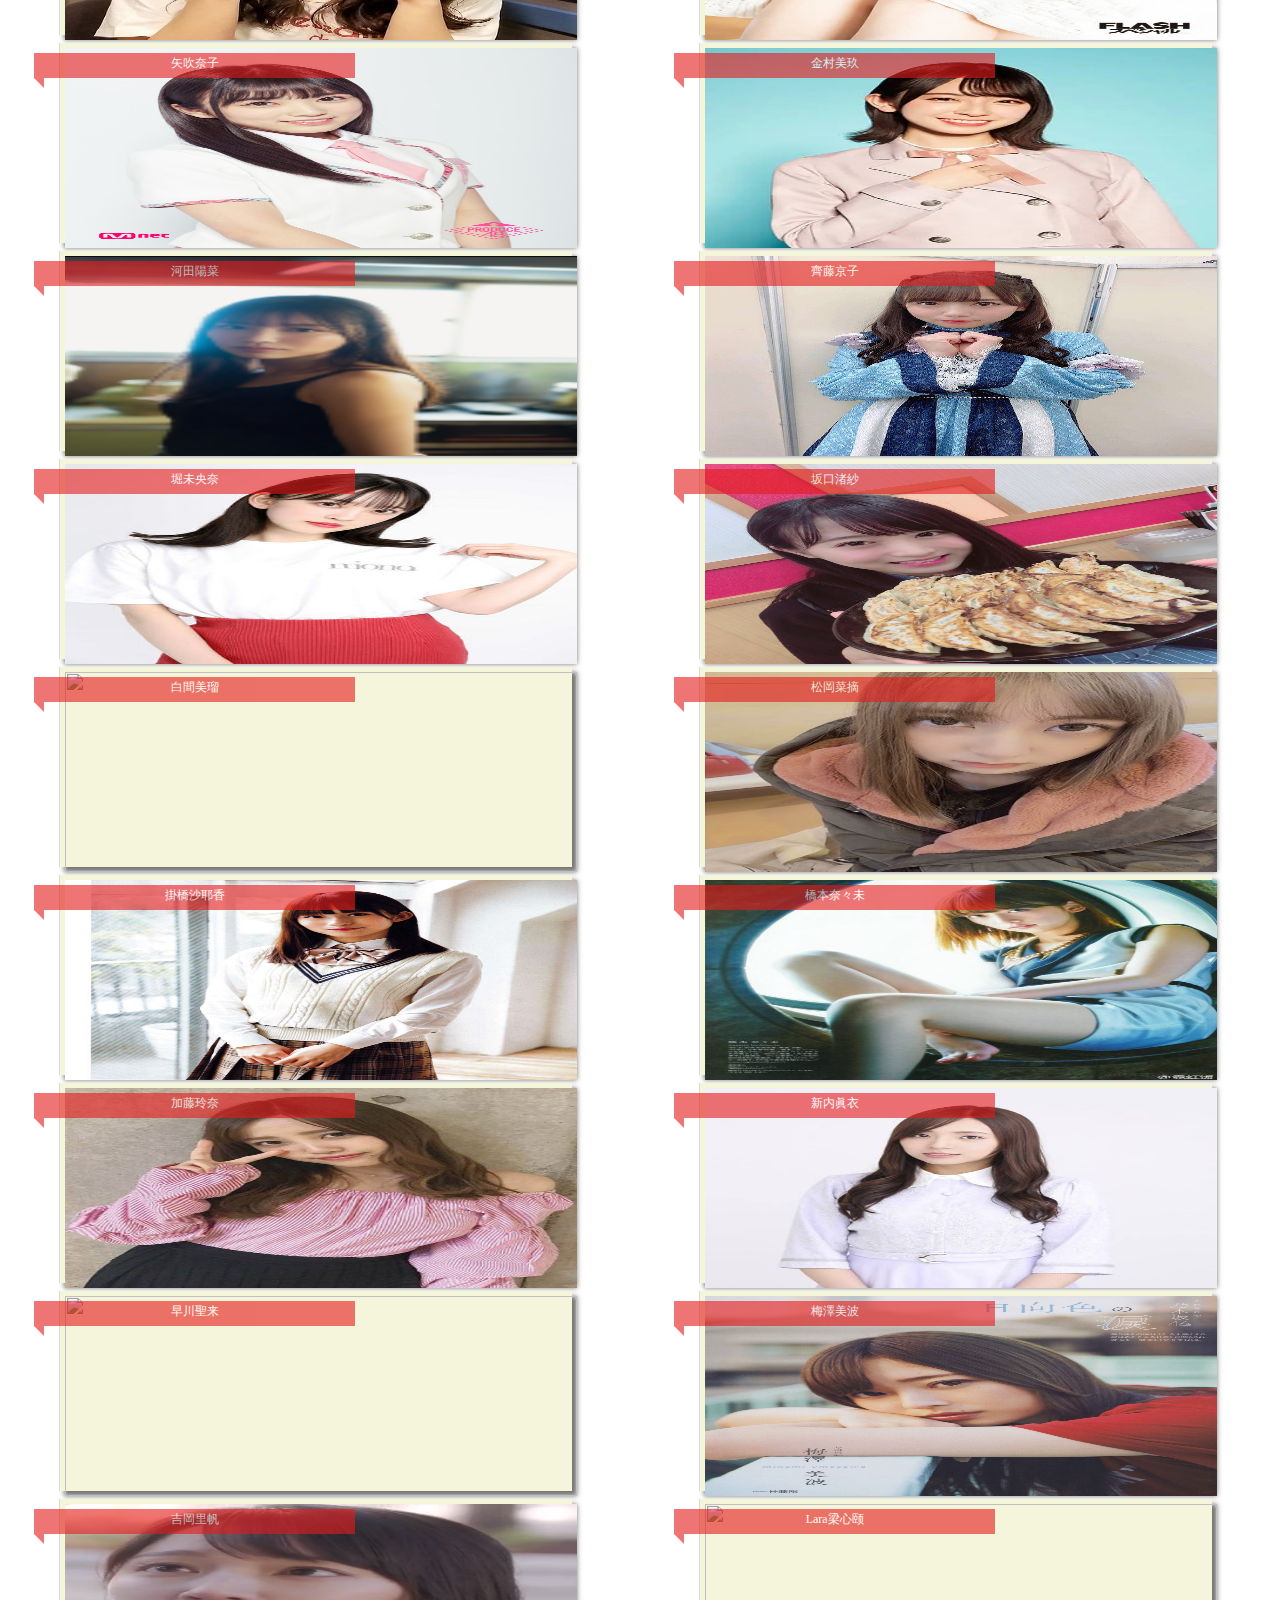
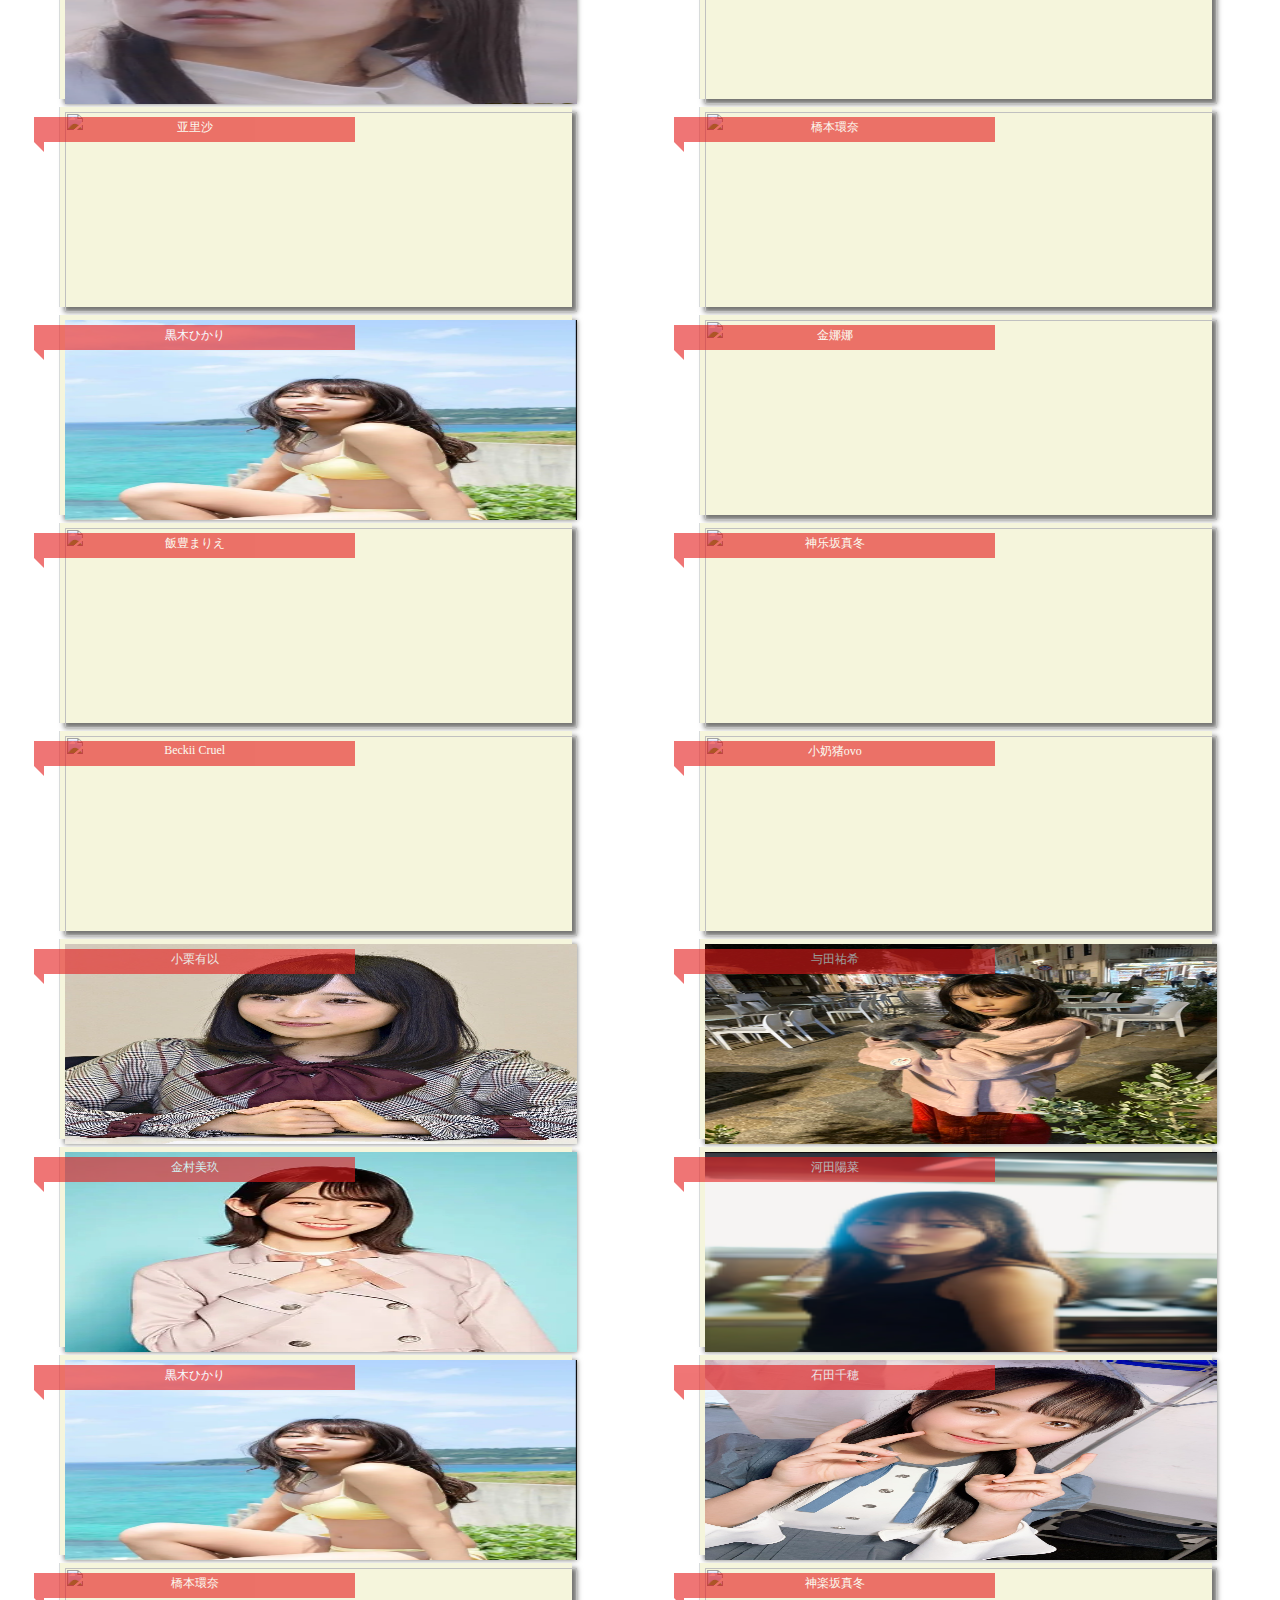
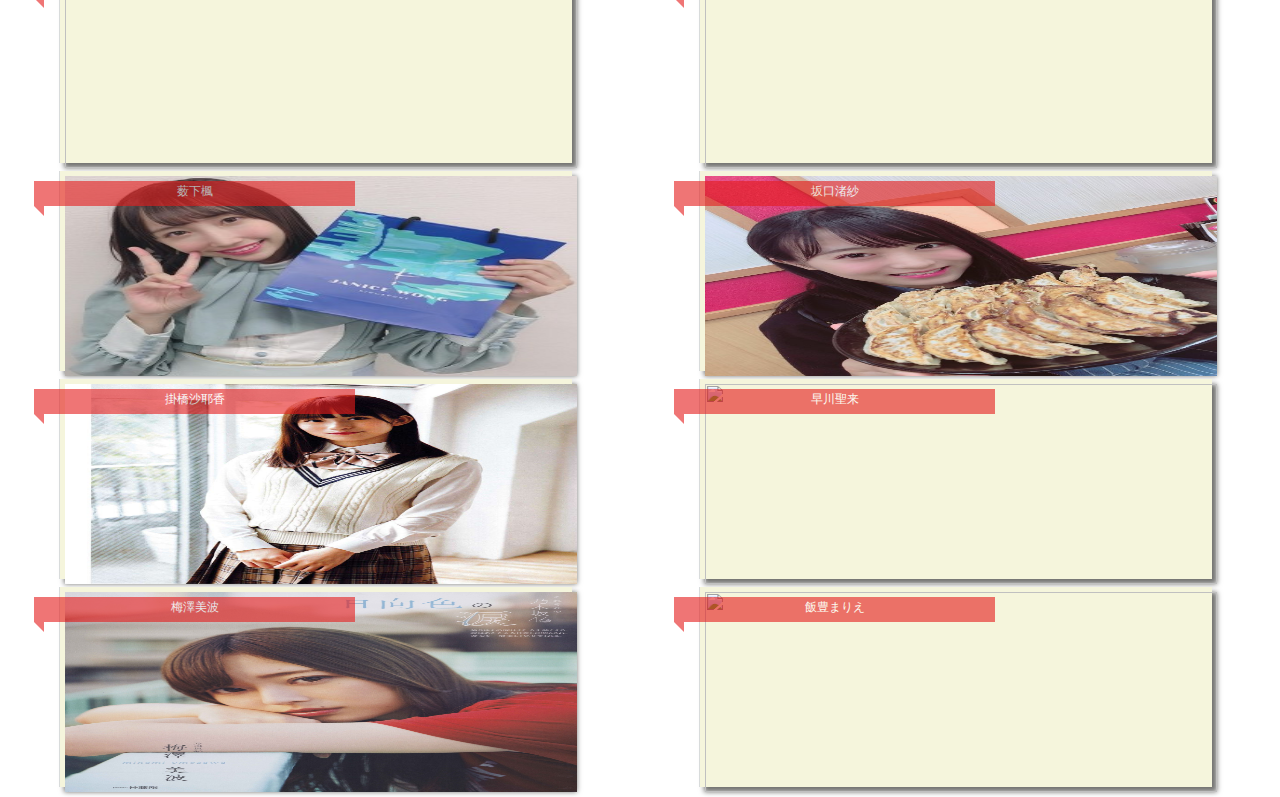
==== commit 936da1be: "idol3" ====
--- a/index.html
+++ b/index.html
@@ -369,7 +369,7 @@
                         <div class="sign-t">河田陽菜</div>
                         <div class="sign-b"></div>
                     </div>
-                    <div class="box-content"><img src="https://i0.hdslb.com/bfs/article/1a921a3b283b0f89518cf39383d1ecdc8a4c3ae9.jpg@942w_1415h_progressive.webp"></div>
+                    <div class="box-content"><img src="img/idol/hina.png"></div>
                 </div>
             </div><!--r-->
             <div class="r">
@@ -378,7 +378,7 @@
                         <div class="sign-t">黒木ひかり</div>
                         <div class="sign-b"></div>
                     </div>
-                    <div class="box-content"><img src="https://img9.doubanio.com/view/photo/l/public/p2628568566.webp"></div>
+                    <div class="box-content"><img src="img/idol/黑木光_header.png"></div>
                 </div>
                 <div class="box" id="s44">
                     <div class="sign">
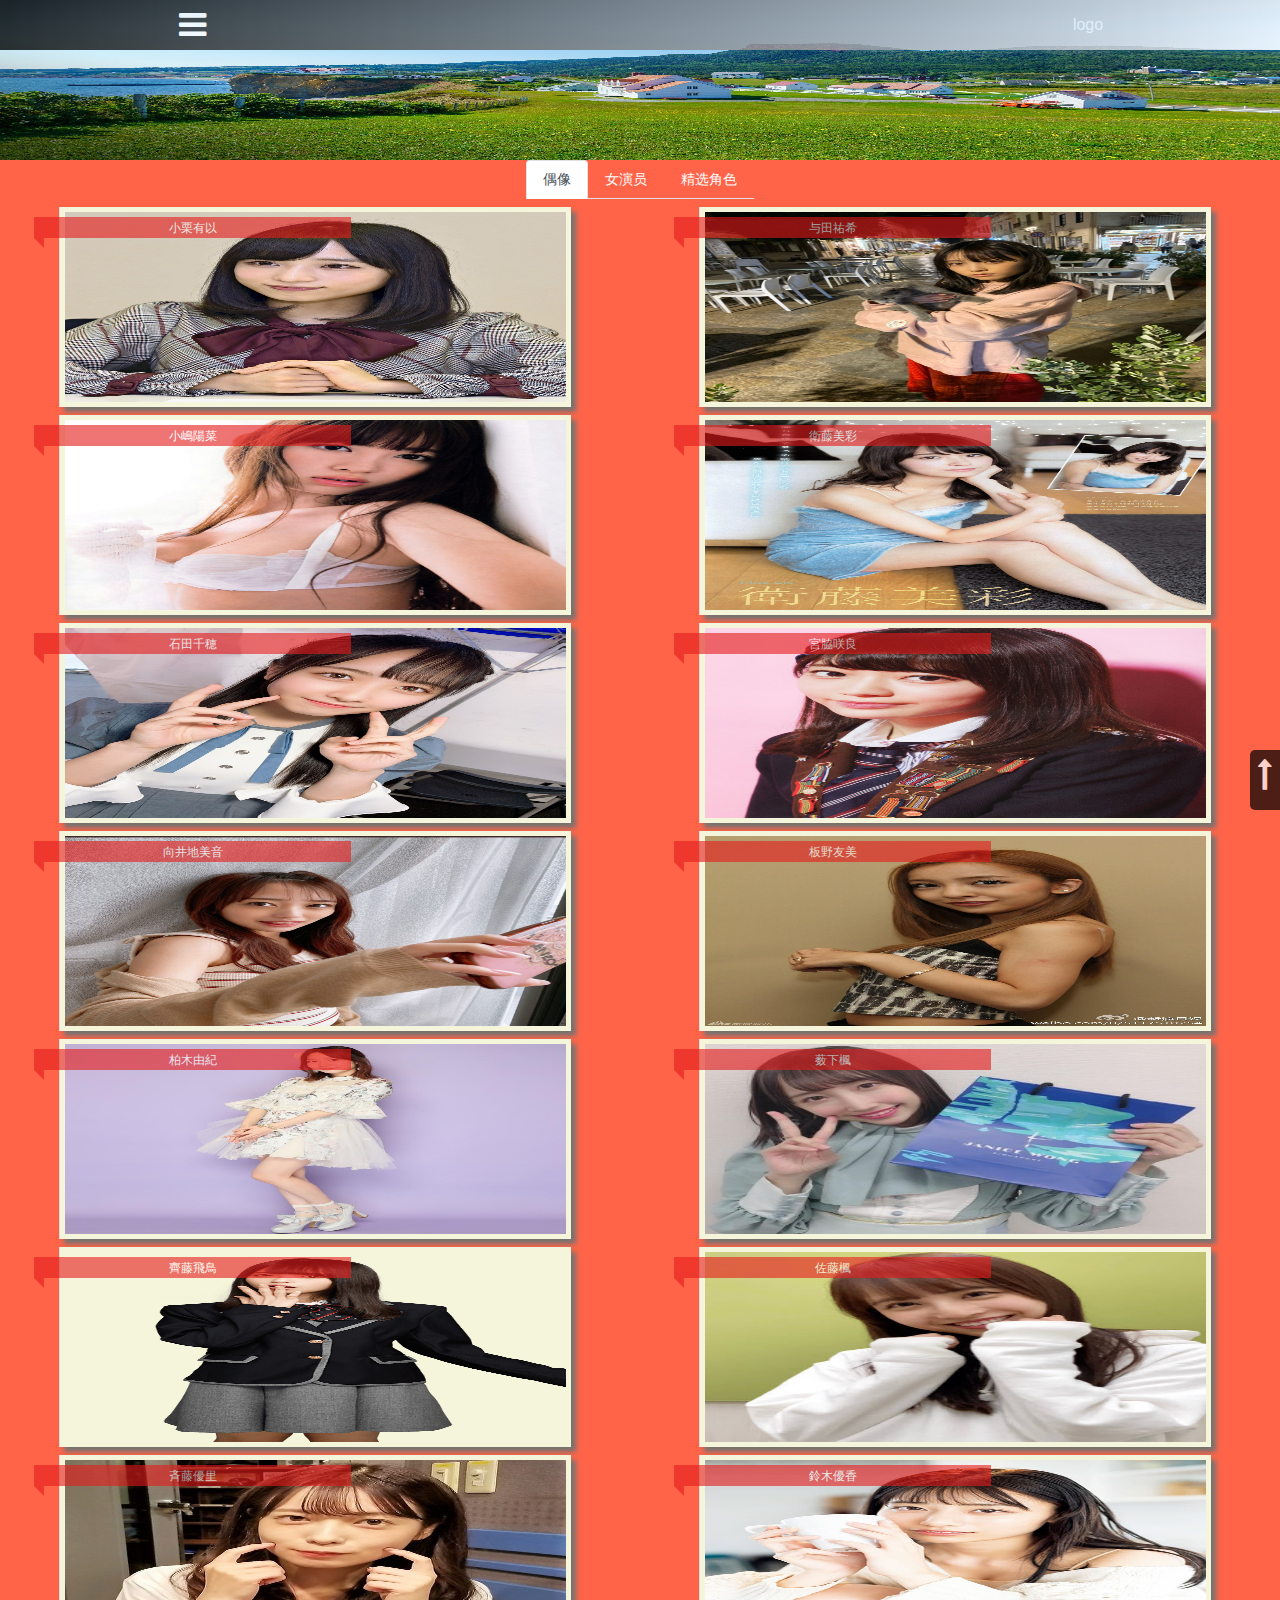
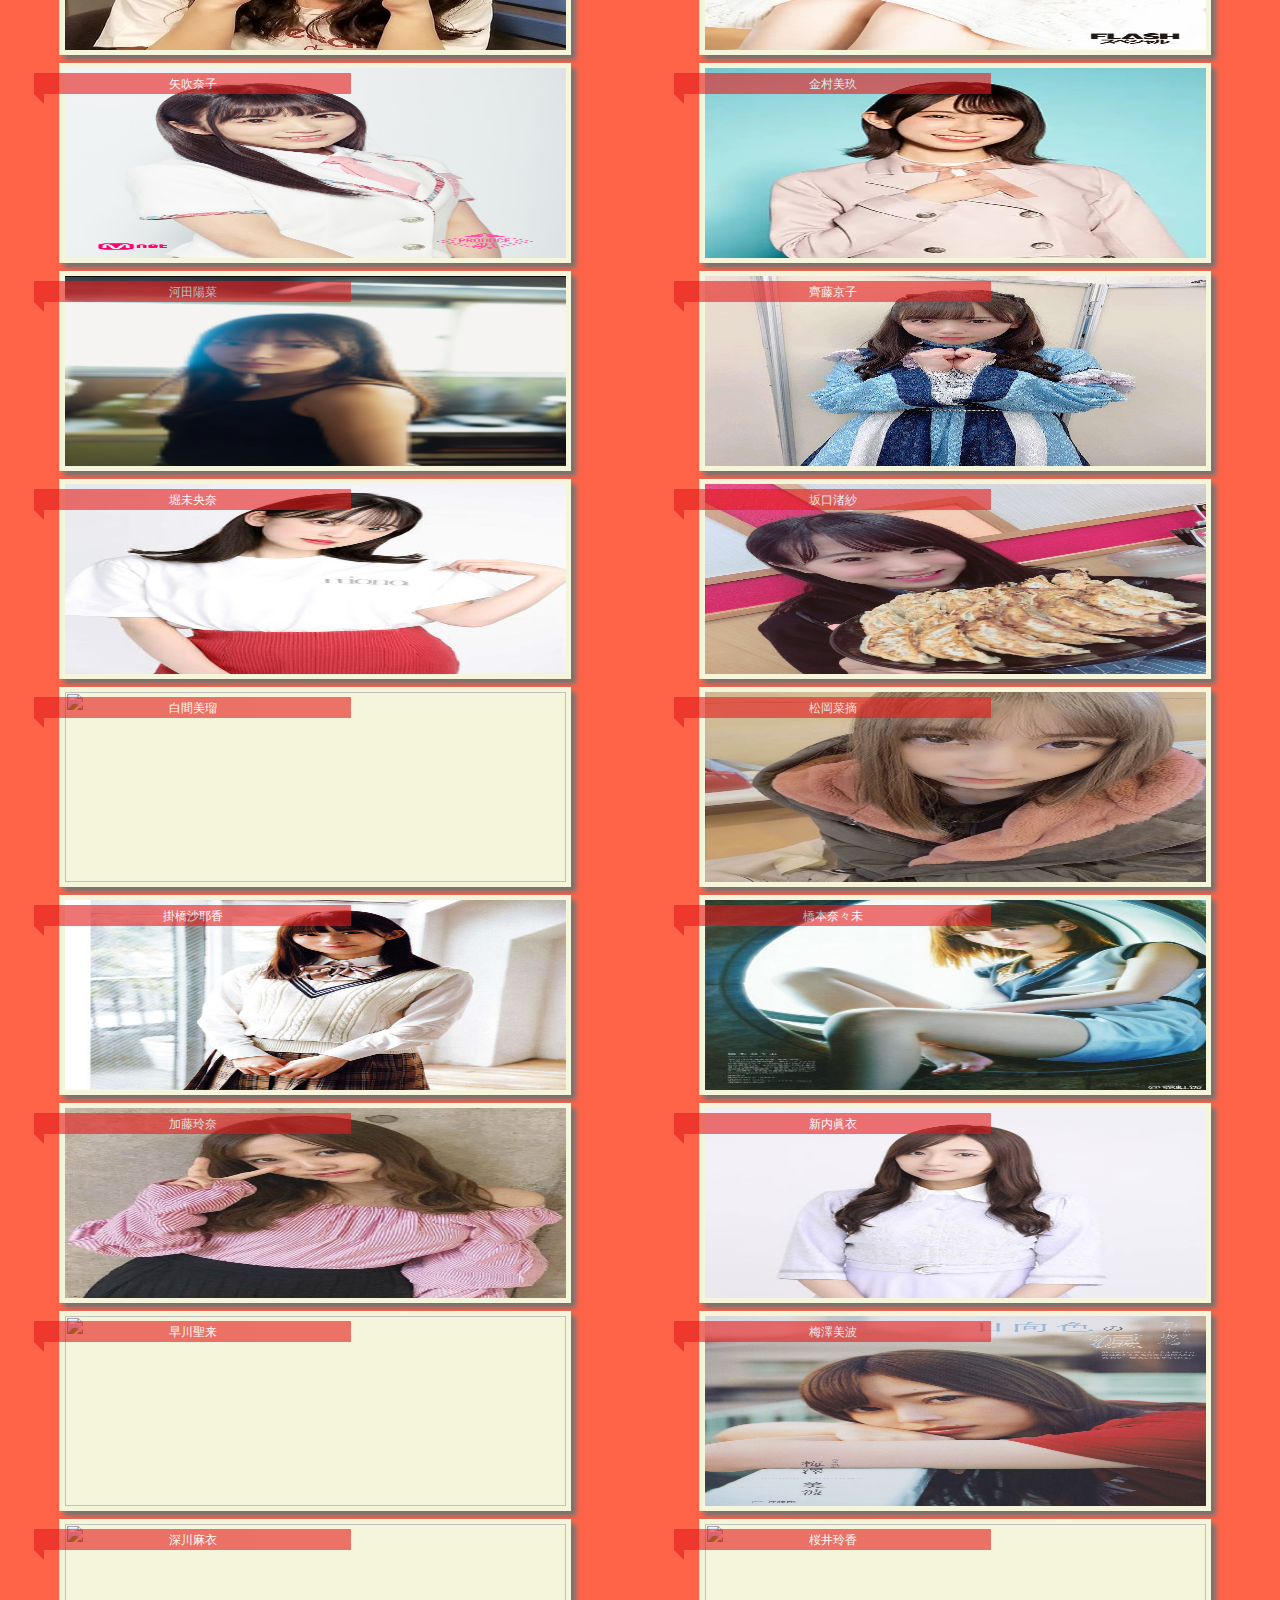
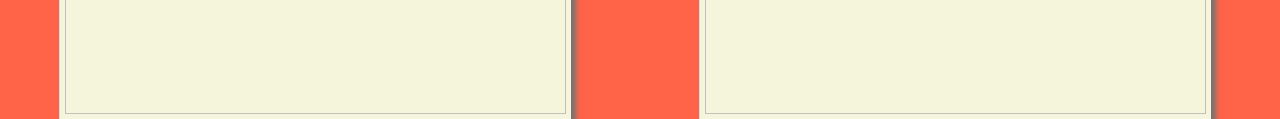
==== commit cfed9333: "完成" ====
--- a/index.html
+++ b/index.html
@@ -1,54 +1,67 @@
 <!DOCTYPE html>
 <html lang="en">
+
 <head>
     <meta charset="UTF-8">
     <meta http-equiv="X-UA-Compatible" content="IE=edge">
     <meta name="viewport" content="width=device-width, initial-scale=1.0">
     <title>lcx的偶像</title>
-    <link rel="stylesheet" href="https://cdn.jsdelivr.net/npm/bootstrap@4.5.0/dist/css/bootstrap.min.css" integrity="sha384-9aIt2nRpC12Uk9gS9baDl411NQApFmC26EwAOH8WgZl5MYYxFfc+NcPb1dKGj7Sk" crossorigin="anonymous">
+    <link rel="stylesheet" href="bootstrap-4.6.1-dist/css/bootstrap.min.css">
     <link rel="stylesheet" type="text/css" href="css/index.css">
     <link rel="stylesheet" href="font-awesome-4.7.0/css/font-awesome.min.css">
+    <style>
+        body {
+            background-color: rgb(255, 100, 73);
+        }
+        
+        .nav-link {
+            color: white;
+        }
+    </style>
 </head>
+
 <body>
     <nav id="bar">
-         <div class="n-l" id="open-bar">
+        <div class="n-l" id="open-bar">
             <button type="button"><i class="fa fa-bars fa-2x" aria-hidden="true" style="color: white;"></i></button>
-         </div>
-         <div class="n-c"></div>
-         <div class="n-r">logo</div>
-         <div class="bar-second">
-             <div class="bar-second-item"><a href="javascript:;" class="link">偶像</a></div>
-             <div class="bar-second-item"><a href="javascript:;" class="link">演员</a></div>
-             <div class="bar-second-item"><a href="javascript:;" class="link">女优</a></div>
-         </div>
+        </div>
+        <div class="n-c"></div>
+        <div class="n-r">logo</div>
+        <div class="bar-second">
+            <div class="bar-second-item"><a href="https://besa-lcx.github.io/rank/home.html" class="link">lcx的排名</a></div>
+            <div class="bar-second-item"><a href="https://besa-lcx.github.io/lcx_av_library/index.html" class="link">lcx的av图书馆</a></div>
+            <div class="bar-second-item"><a href="avjoyu.html" class="link">lcx的av女优</a></div>
+            <button id="close-bar">收起 <i class="fa fa-lg fa-arrow-circle-o-up" aria-hidden="true"></i></button>
+        </div>
     </nav>
     <div class="banner" id="receive-back-top"><img src="img/banner.jpg" width="100%" height="100%"></div>
     <nav class="d-flex justify-content-center">
         <div class="nav nav-tabs" id="nav-tab" role="tablist">
-          <a class="nav-link active" id="nav-home-tab" data-toggle="tab" href="#idol" role="tab" aria-controls="nav-home" aria-selected="true">偶像</a>
-          <a class="nav-link" id="nav-profile-tab" data-toggle="tab" href="#joyu" role="tab" aria-controls="nav-profile" aria-selected="false">女演员</a>
-          <a class="nav-link" id="nav-contact-tab" data-toggle="tab" href="#jx" role="tab" aria-controls="nav-contact" aria-selected="false">精选角色</a>
-        </div>
-      </nav>
-      <div class="tab-content" id="nav-tabContent">
+            <a class="nav-link active" id="nav-home-tab" data-toggle="tab" href="#idol" role="tab" aria-controls="nav-home" aria-selected="true">偶像</a>
+            <a class="nav-link" id="nav-profile-tab" data-toggle="tab" href="#joyu" role="tab" aria-controls="nav-profile" aria-selected="false">女演员</a>
+            <a class="nav-link" id="nav-contact-tab" data-toggle="tab" href="#jx" role="tab" aria-controls="nav-contact" aria-selected="false">精选角色</a>
+        </div>
+    </nav>
+    <div class="tab-content" id="nav-tabContent">
         <div class="tab-pane fade show active" id="idol" role="tabpanel" aria-labelledby="nav-home-tab">
-              <div class="r">
-                  <div class="box" id="s1">
-                        <div class="sign">
-                            <div class="sign-t">小栗有以</div>
-                            <div class="sign-b"></div>
-                        </div>  
-                        <div class="box-content"><img src="img/idol/小栗有以.jpg"></div>   
-                  </div>
-                  <div class="box" id="s2">
-                        <div class="sign">
-                            <div class="sign-t">与田祐希</div>
-                            <div class="sign-b"></div>
-                        </div>  
-                        <div class="box-content"><img src="img/idol/与田祐希.jpg"></div>  
-                  </div>
-              </div><!--r--> 
-              <div class="r">
+            <div class="r">
+                <div class="box" id="s1">
+                    <div class="sign">
+                        <div class="sign-t">小栗有以</div>
+                        <div class="sign-b"></div>
+                    </div>
+                    <div class="box-content"><img src="img/idol/小栗有以.jpg"></div>
+                </div>
+                <div class="box" id="s2">
+                    <div class="sign">
+                        <div class="sign-t">与田祐希</div>
+                        <div class="sign-b"></div>
+                    </div>
+                    <div class="box-content"><img src="img/idol/与田祐希.jpg"></div>
+                </div>
+            </div>
+            <!--r-->
+            <div class="r">
                 <div class="box" id="s3">
                     <div class="sign">
                         <div class="sign-t">小嶋陽菜</div>
@@ -63,7 +76,8 @@
                     </div>
                     <div class="box-content"><img src="img/idol/卫藤美彩.jpg"></div>
                 </div>
-            </div><!--r-->
+            </div>
+            <!--r-->
             <div class="r">
                 <div class="box" id="s5">
                     <div class="sign">
@@ -79,7 +93,8 @@
                     </div>
                     <div class="box-content"><img src="img/idol/宫胁咲良.jpg"></div>
                 </div>
-            </div><!--r-->  
+            </div>
+            <!--r-->
             <div class="r">
                 <div class="box" id="s7">
                     <div class="sign">
@@ -95,7 +110,8 @@
                     </div>
                     <div class="box-content"><img src="img/idol/板野友美.jpg"></div>
                 </div>
-            </div><!--r-->   
+            </div>
+            <!--r-->
             <div class="r">
                 <div class="box" id="s9">
                     <div class="sign">
@@ -111,7 +127,8 @@
                     </div>
                     <div class="box-content"><img src="img/idol/薮下枫.png"></div>
                 </div>
-            </div><!--r-->  
+            </div>
+            <!--r-->
             <div class="r">
                 <div class="box" id="s11">
                     <div class="sign">
@@ -127,7 +144,8 @@
                     </div>
                     <div class="box-content"><img src="img/idol/佐藤枫.png"></div>
                 </div>
-            </div><!--r-->
+            </div>
+            <!--r-->
             <div class="r">
                 <div class="box" id="s13">
                     <div class="sign">
@@ -143,7 +161,8 @@
                     </div>
                     <div class="box-content"><img src="img/idol/鈴木優香.jpg"></div>
                 </div>
-            </div><!--r-->  
+            </div>
+            <!--r-->
             <div class="r">
                 <div class="box" id="s15">
                     <div class="sign">
@@ -159,7 +178,8 @@
                     </div>
                     <div class="box-content"><img src="img/idol/金村美玖.jpg"></div>
                 </div>
-            </div><!--r--> 
+            </div>
+            <!--r-->
             <div class="r">
                 <div class="box" id="s17">
                     <div class="sign">
@@ -175,7 +195,8 @@
                     </div>
                     <div class="box-content"><img src="img/idol/齐藤京子.jpg"></div>
                 </div>
-            </div><!--r--> 
+            </div>
+            <!--r-->
             <div class="r">
                 <div class="box" id="s19">
                     <div class="sign">
@@ -191,7 +212,8 @@
                     </div>
                     <div class="box-content"><img src="img/idol/坂口渚沙.jpg"></div>
                 </div>
-            </div><!--r--> 
+            </div>
+            <!--r-->
             <div class="r">
                 <div class="box" id="s21">
                     <div class="sign">
@@ -207,7 +229,8 @@
                     </div>
                     <div class="box-content"><img src="img/idol/松冈菜摘.jpg"></div>
                 </div>
-            </div><!--r-->
+            </div>
+            <!--r-->
             <div class="r">
                 <div class="box" id="s23">
                     <div class="sign">
@@ -223,7 +246,8 @@
                     </div>
                     <div class="box-content"><img src="img/idol/桥本奈奈末.jpg"></div>
                 </div>
-            </div><!--r-->
+            </div>
+            <!--r-->
             <div class="r">
                 <div class="box" id="s25">
                     <div class="sign">
@@ -239,7 +263,8 @@
                     </div>
                     <div class="box-content"><img src="img/idol/新内眞衣.jpg"></div>
                 </div>
-            </div><!--r-->
+            </div>
+            <!--r-->
             <div class="r">
                 <div class="box" id="s27">
                     <div class="sign">
@@ -255,8 +280,27 @@
                     </div>
                     <div class="box-content"><img src="img/idol/梅泽美波.jpg"></div>
                 </div>
-            </div><!--r-->
-        </div><!--tab-pane-->
+            </div>
+            <!--r-->
+            <div class="r">
+                <div class="box" id="s53">
+                    <div class="sign">
+                        <div class="sign-t">深川麻衣</div>
+                        <div class="sign-b"></div>
+                    </div>
+                    <div class="box-content"><img src="https://gimg2.baidu.com/image_search/src=http%3A%2F%2Fb-ssl.duitang.com%2Fuploads%2Fitem%2F201701%2F14%2F20170114225440_UVcWA.jpeg&refer=http%3A%2F%2Fb-ssl.duitang.com&app=2002&size=f9999,10000&q=a80&n=0&g=0n&fmt=jpeg?sec=1646382480&t=14591ad3612f39056b8a6e2b98b569ae"></div>
+                </div>
+                <div class="box" id="s54">
+                    <div class="sign">
+                        <div class="sign-t">桜井玲香</div>
+                        <div class="sign-b"></div>
+                    </div>
+                    <div class="box-content"><img src="https://gimg2.baidu.com/image_search/src=http%3A%2F%2Fww2.sinaimg.cn%2Fmw690%2F6d87b3degw1ethpx0ukb9j20g40m4tad.jpg&refer=http%3A%2F%2Fwww.sina.com&app=2002&size=f9999,10000&q=a80&n=0&g=0n&fmt=jpeg?sec=1646383697&t=e1568872c237a592d036941ff86bbc0b"></div>
+                </div>
+            </div>
+            <!--r-->
+        </div>
+        <!--tab-pane-->
         <div class="tab-pane fade" id="joyu" role="tabpanel" aria-labelledby="nav-profile-tab">
             <div class="r">
                 <div class="box" id="s29">
@@ -273,7 +317,8 @@
                     </div>
                     <div class="box-content"><img src="https://besa-lcx.github.io/rank/img/joyu/lara-2.png"></div>
                 </div>
-            </div><!--r-->
+            </div>
+            <!--r-->
             <div class="r">
                 <div class="box" id="s31">
                     <div class="sign">
@@ -289,7 +334,8 @@
                     </div>
                     <div class="box-content"><img src="https://besa-lcx.github.io/rank/img/joyu/2.p2494249026.jpg"></div>
                 </div>
-            </div><!--r-->
+            </div>
+            <!--r-->
             <div class="r">
                 <div class="box" id="s33">
                     <div class="sign">
@@ -305,7 +351,8 @@
                     </div>
                     <div class="box-content"><img src="https://besa-lcx.github.io/rank/img/joyu/%E9%87%91%E5%A8%9C%E5%A8%9C.PNG"></div>
                 </div>
-            </div><!--r-->
+            </div>
+            <!--r-->
             <div class="r">
                 <div class="box" id="s35">
                     <div class="sign">
@@ -321,7 +368,8 @@
                     </div>
                     <div class="box-content"><img src="https://besa-lcx.github.io/rank/img/joyu/%E7%A5%9E%E4%B9%90%E5%9D%82%E7%9C%9F%E5%86%AC.jpg"></div>
                 </div>
-            </div><!--r-->
+            </div>
+            <!--r-->
             <div class="r">
                 <div class="box" id="s37">
                     <div class="sign">
@@ -337,7 +385,8 @@
                     </div>
                     <div class="box-content"><img src="https://besa-lcx.github.io/rank/img/joyu/%E5%B0%8F%E5%A5%B6%E7%8C%AAovo.jpg"></div>
                 </div>
-            </div><!--r-->
+            </div>
+            <!--r-->
         </div>
         <div class="tab-pane fade" id="jx" role="tabpanel" aria-labelledby="nav-contact-tab">
             <div class="r">
@@ -355,7 +404,8 @@
                     </div>
                     <div class="box-content"><img src="img/idol/与田祐希.jpg"></div>
                 </div>
-            </div><!--r-->
+            </div>
+            <!--r-->
             <div class="r">
                 <div class="box" id="s41">
                     <div class="sign">
@@ -371,7 +421,8 @@
                     </div>
                     <div class="box-content"><img src="img/idol/hina.png"></div>
                 </div>
-            </div><!--r-->
+            </div>
+            <!--r-->
             <div class="r">
                 <div class="box" id="s43">
                     <div class="sign">
@@ -387,7 +438,8 @@
                     </div>
                     <div class="box-content"><img src="img/idol/石田千穗.jpg"></div>
                 </div>
-            </div><!--r-->
+            </div>
+            <!--r-->
             <div class="r">
                 <div class="box" id="s45">
                     <div class="sign">
@@ -403,7 +455,8 @@
                     </div>
                     <div class="box-content"><img src="https://besa-lcx.github.io/rank/img/joyu/%E7%A5%9E%E4%B9%90%E5%9D%82%E7%9C%9F%E5%86%AC.jpg"></div>
                 </div>
-            </div><!--r-->
+            </div>
+            <!--r-->
             <div class="r">
                 <div class="box" id="s47">
                     <div class="sign">
@@ -419,7 +472,8 @@
                     </div>
                     <div class="box-content"><img src="img/idol/坂口渚沙.jpg"></div>
                 </div>
-            </div><!--r-->
+            </div>
+            <!--r-->
             <div class="r">
                 <div class="box" id="s49">
                     <div class="sign">
@@ -435,7 +489,8 @@
                     </div>
                     <div class="box-content"><img src="https://gimg2.baidu.com/image_search/src=http%3A%2F%2Fimglf6.nosdn0.126.net%2Fimg%2FN01EMXM3eVcrRmU5N3VXZ0JlNDA1YnNHQjBpcUpub0VacTU3andpUGJ0RC9TTyt5eGRKd3F3PT0.jpg%3FimageView%26thumbnail%3D1680x0%26quality%3D96%26stripmeta%3D0%26type%3Djpg&refer=http%3A%2F%2Fimglf6.nosdn0.126.net&app=2002&size=f9999,10000&q=a80&n=0&g=0n&fmt=jpeg?sec=1637222295&t=ecaecf03184fb84f9c1bf290fd1bba76"></div>
                 </div>
-            </div><!--r-->
+            </div>
+            <!--r-->
             <div class="r">
                 <div class="box" id="s51">
                     <div class="sign">
@@ -451,59 +506,86 @@
                     </div>
                     <div class="box-content"><img src="https://besa-lcx.github.io/rank/img/joyu/%E9%A5%AD%E4%B8%B0%E4%B8%87%E7%90%86%E6%B1%9F.jpg"></div>
                 </div>
-            </div><!--r-->
-        </div>
-      </div><!--tab-content-->
-     
-  <!--模态框-->
-      <div class="modol">
-           <p class="d-flex justify-content-center" id="close"><i class="fa fa-2x fa-window-close" aria-hidden="true"></i></p>
-           <div class="header-img">
-               <img src="">
-               <div class="header-img-squre"><img src=""></div>
-            </div>
-           <div class="card p-0 m-0">
-               <div class="card-body p-0 m-0">
-                   <div class="r">
-                       <div class="col-6 border-right" id="l-c">
-                           <p class="bg-info text-white text-center"></p>
-                           <p></p>
-                           <p></p>
-                           <p></p>
-                           <p></p>
-                       </div>
-                       <div class="col-6" id="r-c">
-                           <p></p>
-                           <p></p>
-                           <p></p>
-                           <p></p>
-                           <p></p>
-                       </div>
-                   </div><!--r-->
-                   <p class="bg-success text-white pl-1" style="width: 70%;margin: 0;margin-top:5px;margin-bottom: 5px;border-radius: 0px 10px 10px 0px;">更多照片</p>
-                   <div class="d-flex">
-                       <div class="photo"><img src=""></div>
-                       <div class="photo"><img src=""></div>
-                   </div><!--r-->
-                   <div id="receive-bottom"></div>
-               </div><!--card-body-->
-           </div><!--card-->
-           <div class="scroll-tishi">
-               <div class="s-t-up"><a href="#close"><i class="fa fa-long-arrow-up" aria-hidden="true"></i></a></div>
-               <div class="s-t-text">滚动</div>
-               <div class="s-t-down"><a href="#receive-bottom"><i class="fa fa-long-arrow-down" aria-hidden="true"></i></a></div>
-           </div><!--scroll-tishi-->
-           <div class="back-top" title="返回顶部"><a href="#receive-back-top"><i class="fa fa-2x fa-long-arrow-up" aria-hidden="true"></i></a></div>
-      </div>
-<script src="https://cdn.jsdelivr.net/npm/jquery@3.5.1/dist/jquery.slim.min.js" integrity="sha384-DfXdz2htPH0lsSSs5nCTpuj/zy4C+OGpamoFVy38MVBnE+IbbVYUew+OrCXaRkfj" crossorigin="anonymous"></script>
-<script src="https://cdn.jsdelivr.net/npm/popper.js@1.16.0/dist/umd/popper.min.js" integrity="sha384-Q6E9RHvbIyZFJoft+2mJbHaEWldlvI9IOYy5n3zV9zzTtmI3UksdQRVvoxMfooAo" crossorigin="anonymous"></script>
-<script src="https://cdn.jsdelivr.net/npm/bootstrap@4.5.0/dist/js/bootstrap.min.js" integrity="sha384-OgVRvuATP1z7JjHLkuOU7Xw704+h835Lr+6QL9UvYjZE3Ipu6Tp75j7Bh/kR0JKI" crossorigin="anonymous"></script>    
-<script src="js/jquery-3.5.1.min.js"></script>
-<script src="js/modol.js"></script>
-<script>
-    $("#open-bar").click(function(){
-          $(".bar-second").slideToggle("1000");
-    });
-</script>
+            </div>
+            <!--r-->
+        </div>
+    </div>
+    <!--tab-content-->
+
+    <!--模态框-->
+    <div class="modol">
+        <p class="d-flex justify-content-center" id="close"><i class="fa fa-2x fa-window-close" aria-hidden="true"></i></p>
+        <div class="header-img">
+            <img src="">
+            <div class="header-img-squre"><img src=""></div>
+        </div>
+        <div class="card p-0 m-0">
+            <div class="card-body p-0 m-0">
+                <div class="r">
+                    <div class="col-6 border-right" id="l-c">
+                        <p class="bg-info text-white text-center"></p>
+                        <p></p>
+                        <p></p>
+                        <p></p>
+                        <p></p>
+                    </div>
+                    <div class="col-6" id="r-c">
+                        <p></p>
+                        <p></p>
+                        <p></p>
+                        <p></p>
+                        <p></p>
+                    </div>
+                </div>
+                <!--r-->
+                <p class="bg-success text-white pl-1" style="width: 70%;margin: 0;margin-top:5px;margin-bottom: 5px;border-radius: 0px 10px 10px 0px;">更多照片</p>
+                <div class="d-flex">
+                    <div class="photo"><img src=""></div>
+                    <div class="photo"><img src=""></div>
+                </div>
+                <!--r-->
+                <div id="receive-bottom"></div>
+            </div>
+            <!--card-body-->
+        </div>
+        <!--card-->
+        <div class="scroll-tishi">
+            <div class="s-t-up"><a href="#close"><i class="fa fa-long-arrow-up" aria-hidden="true"></i></a></div>
+            <div class="s-t-text">滚动</div>
+            <div class="s-t-down"><a href="#receive-bottom"><i class="fa fa-long-arrow-down" aria-hidden="true"></i></a></div>
+        </div>
+        <!--scroll-tishi-->
+        <div class="back-top" title="返回顶部"><a href="#receive-back-top"><i class="fa fa-2x fa-long-arrow-up" aria-hidden="true"></i></a></div>
+    </div>
+    <script src="js/jquery-3.5.1.min.js"></script>
+    <script src="bootstrap-4.6.1-dist/js/bootstrap.min.js"></script>
+    <script src="js/modol.js"></script>
+    <script>
+        $("#open-bar").click(function() {
+            /*  $(".bar-second").slideToggle("1000");*/
+            $(".bar-second").css({
+                width: "100%"
+            });
+            $(".bar-second-item>a").css({
+                fontSize: '24px'
+            });
+            $("#close-bar").css({
+                display: 'block'
+            });
+
+        });
+        $("#close-bar").click(function() {
+            $(".bar-second").css({
+                width: "0"
+            });
+            $(".bar-second-item>a").css({
+                fontSize: '0px'
+            });
+            $("#close-bar").css({
+                display: 'none'
+            });
+        });
+    </script>
 </body>
+
 </html>--- a/css/index.css
+++ b/css/index.css
@@ -49,14 +49,33 @@
     height: 100%;
 }
 .bar-second{
-    position: absolute;
-    top: 50px;
-    left: 0;
-    width: 30%;
-    height: 100px;
+    position: fixed;
+    top: 0px;
+    bottom: 0px;
+    width: 0%;
     background-color: black;
-    opacity: 0.8;
+    opacity: 0.9;
+    z-index: 100;
+    transition: all ease 0.5s;
+    /*display: none;*/
+}
+#close-bar,#turn_bg{
+    text-align: center;
+    color: white;
+    width: 100%;
+    padding: 5px;
+    font-size: 24px;
+    border-style: none;
+    outline: none;
     display: none;
+}
+#close-bar{
+    position: absolute;
+    bottom: 0;
+    background-color: rgb(99, 54, 233);
+}
+#turn_bg{
+    background-color: rgb(6, 146, 228);
 }
 /*测试盒子*/
 .text-box{
@@ -76,7 +95,7 @@
     display: block;
     text-align: center;
     color: white;
-    font-size: 14px;
+    font-size: 0px;
     
 }
 .bar-second-item>a:hover{
@@ -122,6 +141,7 @@
     width: 100%;
     height: 70%;
     background-color: rgb(230, 27, 27);
+    /*background-color: rgb(17, 248, 237);*/
     color: white;
     text-align: center;
     padding: 2px;
